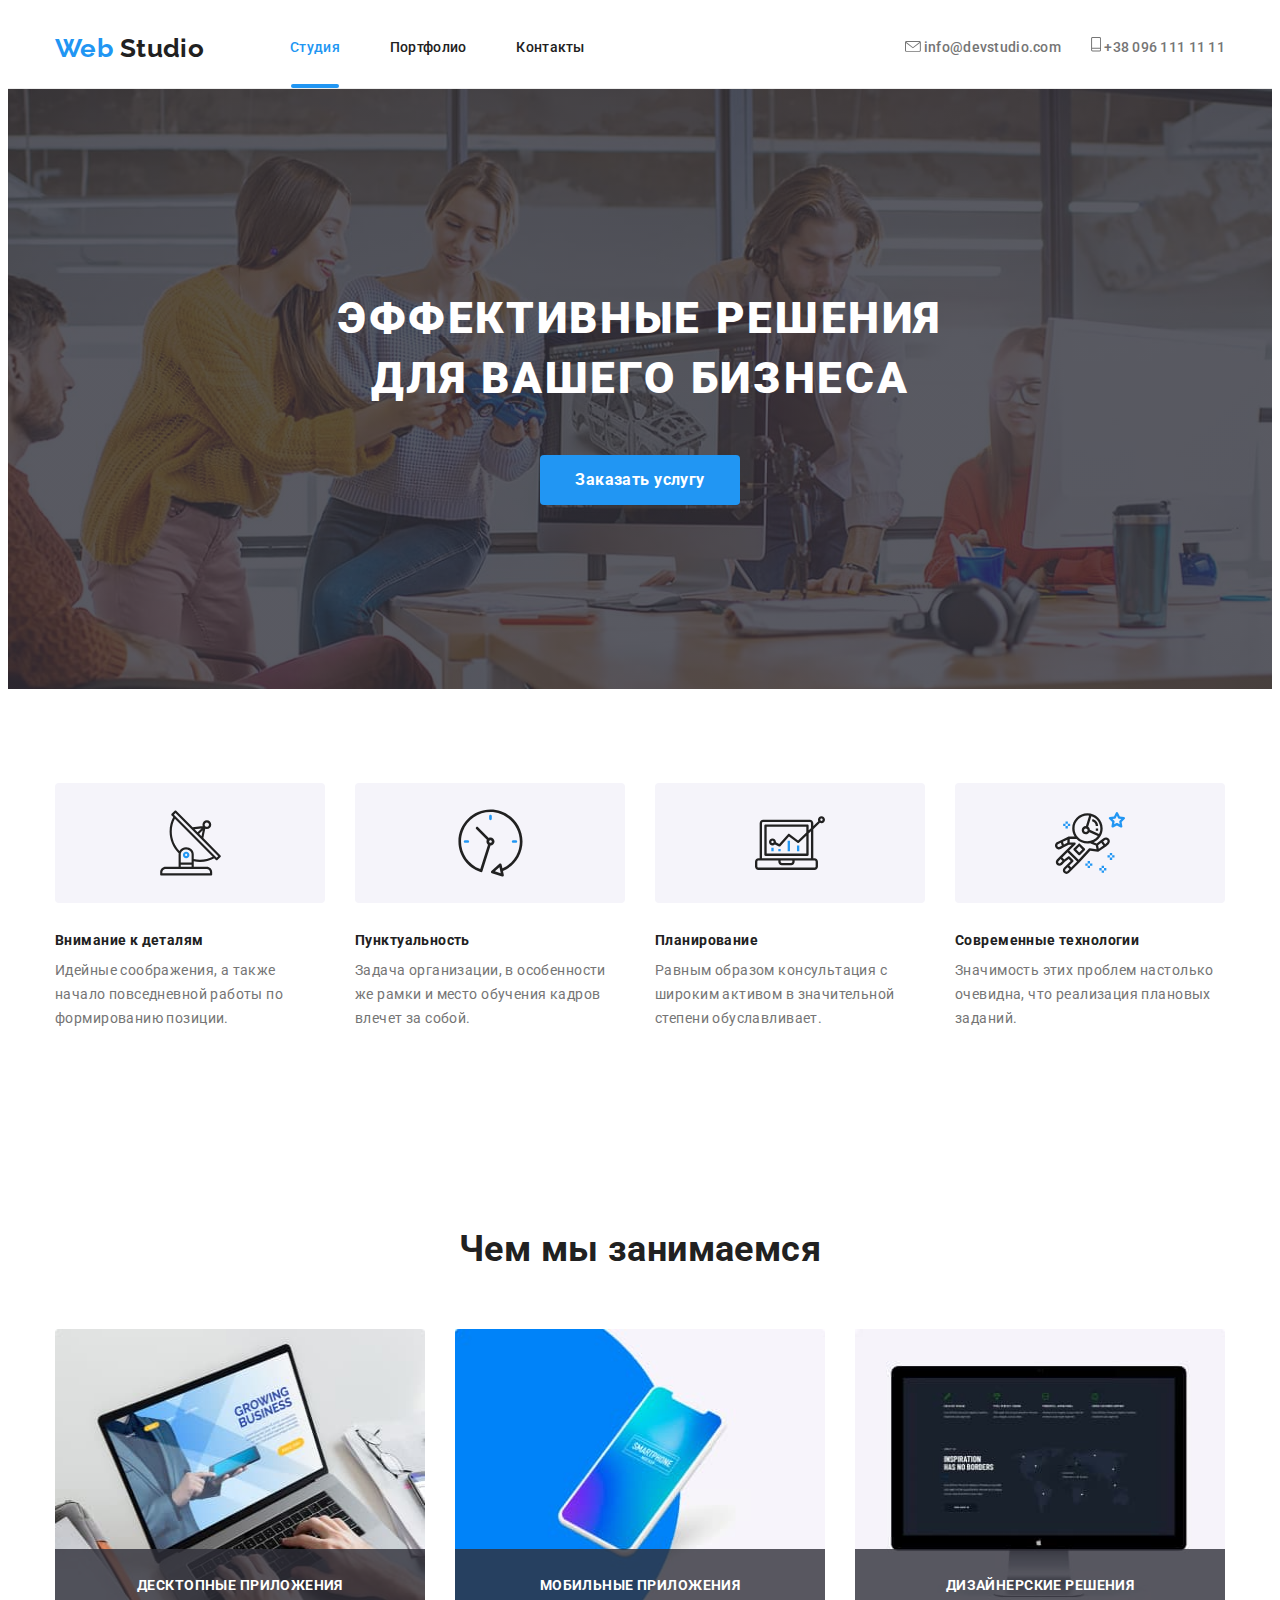
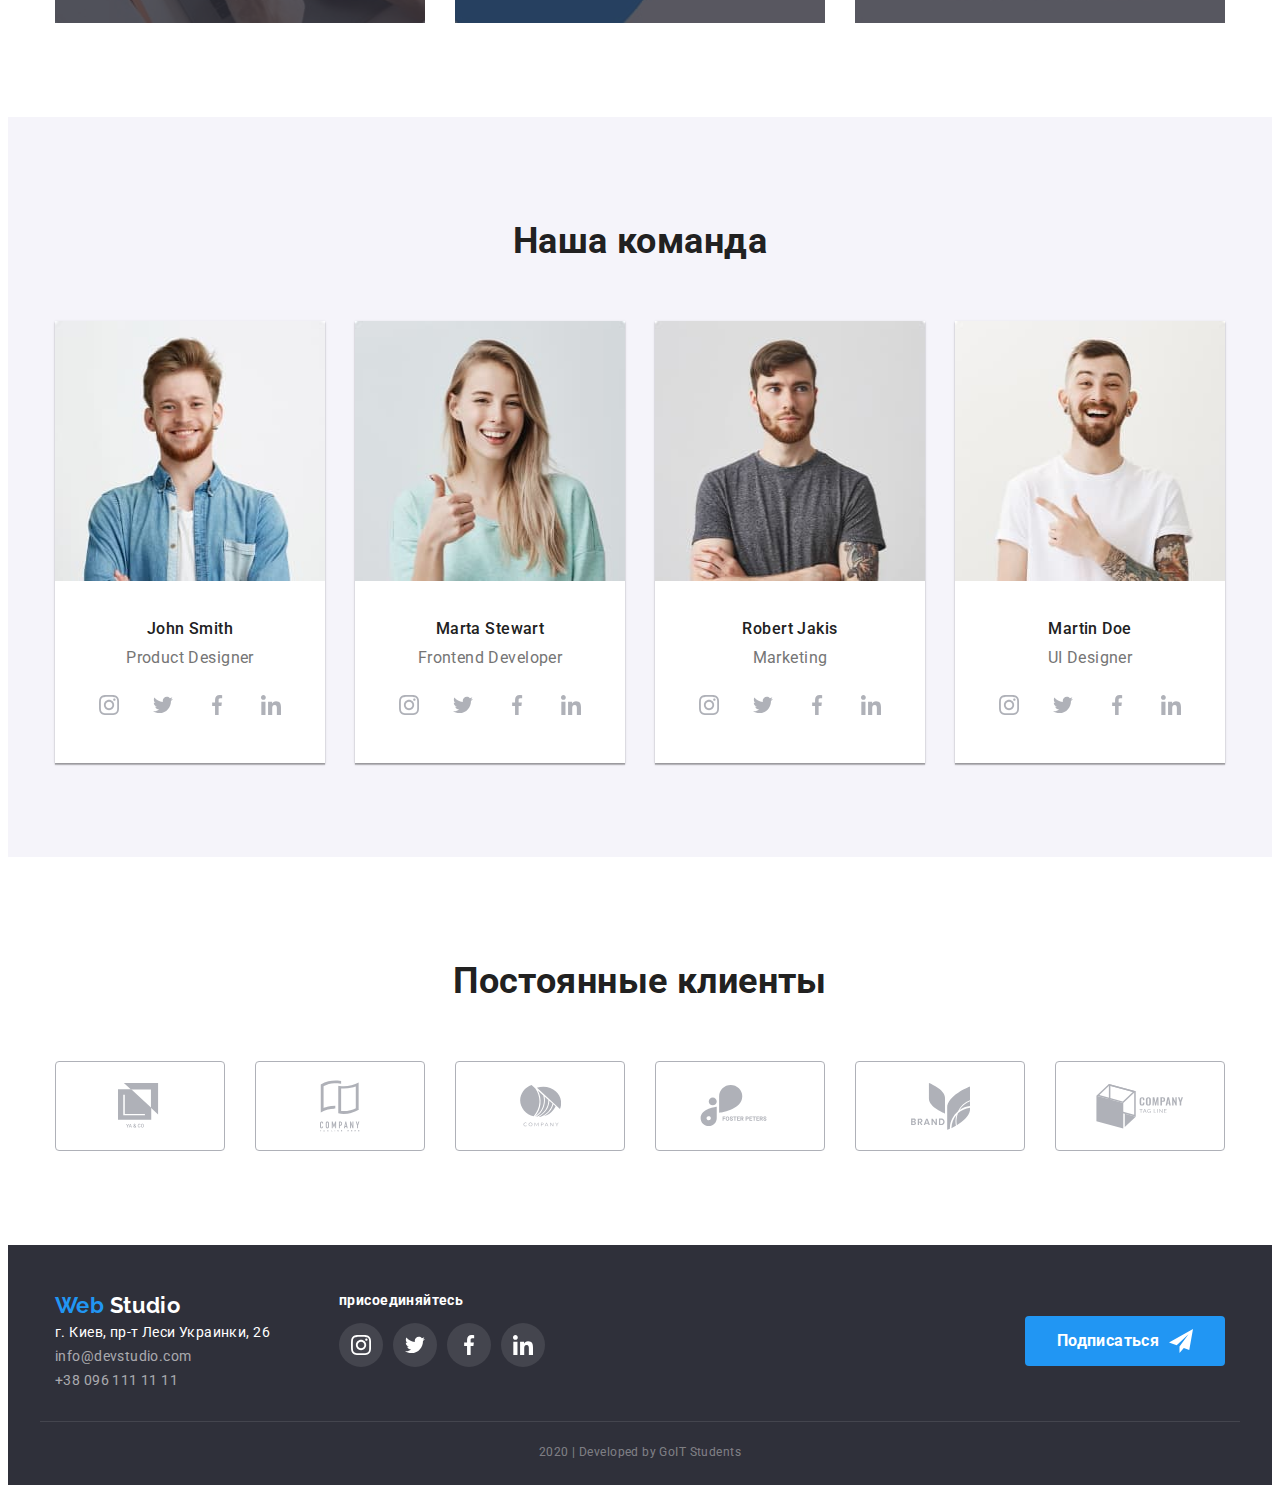
==== index.html @ edad12b6 "first commit" ====
<!DOCTYPE html>
<html lang="ru">
<head>
    <meta charset="UTF-8">
    <meta name="viewport" content="width=device-width, initial-scale=1.0">
    <title>Document</title>
    <link href="https://fonts.googleapis.com/css2?family=Raleway:wght@700&family=Roboto:wght@400;500;700;900&display=swap" rel="stylesheet">
    <link rel="stylesheet" href="./css/styles.css">
</head>
<body>
    <!-- Header -->
<header class="page header">
    <div class="container">
        <div class="navigation-row">
            <nav class="navigation">
                <a href="" class="logo"> <span>Web</span> Studio </a>
            
                <ul class="site-nav list">
                    <li class="item"> <a href="" class="link current">Студия</a></li>
                    <li class="item"> <a href="./portfolio.html" class="link">Портфолио</a></li>
                    <li class="item"> <a href="" class="link">Контакты</a></li>
                </ul>
            </nav>
                <ul class="contacts-nav list">
                    <li class="item"> 
                        <a href="mailto:info@devstudio.com" class="link">
                            <svg class="contacts-icon" width="16" height="11">
                                <use href="./img/svg/sprite.svg#icon-envelope-hover"></use>
                            </svg>  info@devstudio.com
                        </a> 
                    </li>
                    <li class="item"> 
                        <a href="tel:380961111111" class="link"> 
                            <svg class="contacts-icon" width="10" height="15">
                                <use href="./img/svg/sprite.svg#icon-Vector"></use>
                            </svg> +38 096 111 11 11
                        </a> 
                    </li>
                </ul>
        </div>
    </div>
</header>

<main>
    <!-- Hero -->
    <section class="hero">
        <h1 class="hero-title">ЭФФЕКТИВНЫЕ РЕШЕНИЯ <br> ДЛЯ ВАШЕГО БИЗНЕСА</h1>
        <a href="" class="hero-button">Заказать услугу</a>
    </section>
<!-- Advantages -->
    <section class="advantages">
        <div class="container pad border">
            <h2 class="advantages-title">Преимущества работы с нами</h2>
            <ul class="advantages-list list">
                <li class="item"> 
                    <div class="advantages-link">
                        <svg class="advantages-icon" width="65" height="70">
                            <use href="./img/svg/sprite.svg#icon-antenna-1"></use>
                        </svg>
                    </div>
                    <h3 class="advantages-subtitle">Внимание к деталям</h3>
                    <p class="advantages-text">Идейные соображения, а также начало повседневной работы по формированию позиции.</p> 
                </li>
                <li class="item">
                    <div class="advantages-link">
                        <svg class="advantages-icon" width="67" height="70">
                            <use href="./img/svg/sprite.svg#icon-clock1"></use>
                        </svg>
                    </div>
                    <h3 class="advantages-subtitle">Пунктуальность</h3>
                    <p class="advantages-text">Задача организации, в особенности же рамки и место обучения кадров влечет за собой.</p>
                </li>
                <li class="item">
                    <div class="advantages-link">
                        <svg class="advantages-icon" width="70" height="70">
                            <use href="./img/svg/sprite.svg#icon-diagram1"></use>
                        </svg>
                    </div>
                    <h3 class="advantages-subtitle">Планирование</h3>
                    <p class="advantages-text">Равным образом консультация с широким активом в значительной степени обуславливает.</p>
                </li>
                <li class="item">
                    <div class="advantages-link">
                        <svg class="advantages-icon" width="70" height="70">
                            <use href="./img/svg/sprite.svg#icon-astronaut1"></use>
                        </svg>
                    </div>
                    <h3 class="advantages-subtitle">Современные технологии</h3>
                    <p class="advantages-text">Значимость этих проблем настолько очевидна, что реализация плановых заданий.</p>
                </li>
            </ul>
        </div>
    </section>
<!-- Service -->
    <section class="service">
        <div class="container pad">
            <h2 class="service-title">Чем мы занимаемся</h2>
            <ul class="service-list list">
                <li class="item"> 
                    <h3 class="service-subtitle">Десктопные приложения</h3> 
                    <img src="./img/jpg/desktop-app.jpg" width="370" height="294" alt="изображение лептопа"> 
                </li>
                <li class="item"> 
                    <h3 class="service-subtitle">Мобильные приложения</h3> 
                    <img src="./img/jpg/mobile-app.jpg" width="370" height="294" alt="изображение мобильного телефона"> 
                </li>
                <li class="item"> 
                    <h3 class="service-subtitle">Дизайнерские решения</h3> 
                    <img src="./img/jpg/designer-decision.jpg" width="370" height="294" alt="изображение оформления стиля"> 
                </li>
            </ul>
        </div>
    </section>
<!-- Team -->
    <section class="team">
        <div class="container pad">
            <h2 class="team-title">Наша команда</h2>
            <ul class="team-list list">
                <li class="item"> 
                     <img class="team-img" src="./img/jpg/john-smith.jpg" width="270" height="260" alt="фото Джона Смита"> 
                     <h3 class="team-name">John Smith</h3> 
                     <p class="team-position">Product Designer</p> 
                        <ul class="team-social list">
                            <li> 
                                <a href="" class="team-link"> 
                                    <svg class="team-icon" width="20" height="20">
                                        <use href="./img/svg/sprite.svg#icon-instagram3"></use>
                                    </svg>
                                </a> 
                            </li>
                            <li> 
                                <a href="" class="team-link"> 
                                    <svg class="team-icon" width="20" height="20">
                                        <use href="./img/svg/sprite.svg#icon-twitter-2"></use>
                                    </svg>
                                </a>
                            </li>
                            <li> 
                                <a href="" class="team-link"> 
                                    <svg class="team-icon" width="20" height="20">
                                        <use href="./img/svg/sprite.svg#icon-facebook2"></use>
                                    </svg>
                                </a>
                            </li>
                            <li> 
                                <a href="" class="team-link"> 
                                    <svg class="team-icon" width="20" height="20">
                                        <use href="./img/svg/sprite.svg#icon-linkedin2"></use>
                                    </svg>
                                </a>
                            </li>
                        </ul>
                </li>
                <li class="item"> 
                    <img class="team-img" src="./img/jpg/marta-strewart.jpg" width="270" height="260" alt="фото Марты Стюарт">
                    <h3 class="team-name">Marta Stewart</h3> 
                    <p class="team-position">Frontend Developer</p> 
                    <ul class="team-social list">
                        <li> 
                            <a href="" class="team-link"> 
                                <svg class="team-icon" width="20" height="20">
                                    <use href="./img/svg/sprite.svg#icon-instagram3"></use>
                                </svg>
                            </a> 
                        </li>
                        <li> 
                            <a href="" class="team-link"> 
                                <svg class="team-icon" width="20" height="20">
                                    <use href="./img/svg/sprite.svg#icon-twitter-2"></use>
                                </svg>
                            </a>
                        </li>
                        <li> 
                            <a href="" class="team-link"> 
                                <svg class="team-icon" width="20" height="20">
                                    <use href="./img/svg/sprite.svg#icon-facebook2"></use>
                                </svg>
                            </a>
                        </li>
                        <li> 
                            <a href="" class="team-link"> 
                                <svg class="team-icon" width="20" height="20">
                                    <use href="./img/svg/sprite.svg#icon-linkedin2"></use>
                                </svg>
                            </a>
                        </li>
                    </ul>
                </li>
                <li class="item"> 
                    <img class="team-img" src="./img/jpg/Robert-Jakis.jpg" width="270" height="260" alt="фото Роберта Джекиса"> 
                    <h3 class="team-name">Robert Jakis</h3> 
                    <p class="team-position">Marketing</p> 
                    <ul class="team-social list">
                        <li> 
                            <a href="" class="team-link"> 
                                <svg class="team-icon" width="20" height="20">
                                    <use href="./img/svg/sprite.svg#icon-instagram3"></use>
                                </svg>
                            </a> 
                        </li>
                        <li> 
                            <a href="" class="team-link"> 
                                <svg class="team-icon" width="20" height="20">
                                    <use href="./img/svg/sprite.svg#icon-twitter-2"></use>
                                </svg>
                            </a>
                        </li>
                        <li> 
                            <a href="" class="team-link"> 
                                <svg class="team-icon" width="20" height="20">
                                    <use href="./img/svg/sprite.svg#icon-facebook2"></use>
                                </svg>
                            </a>
                        </li>
                        <li> 
                            <a href="" class="team-link"> 
                                <svg class="team-icon" width="20" height="20">
                                    <use href="./img/svg/sprite.svg#icon-linkedin2"></use>
                                </svg>
                            </a>
                        </li>
                    </ul>
                </li>
                <li class="item"> 
                    <img class="team-img" src="./img/jpg/martin-doe.jpg" width="270" height="260" alt="фото Мартина До"> 
                    <h3 class="team-name">Martin Doe</h3> 
                    <p class="team-position">UI Designer</p> 
                    <ul class="team-social list">
                        <li> 
                            <a href="" class="team-link"> 
                                <svg class="team-icon" width="20" height="20">
                                    <use href="./img/svg/sprite.svg#icon-instagram3"></use>
                                </svg>
                            </a> 
                        </li>
                        <li> 
                            <a href="" class="team-link"> 
                                <svg class="team-icon" width="20" height="20">
                                    <use href="./img/svg/sprite.svg#icon-twitter-2"></use>
                                </svg>
                            </a>
                        </li>
                        <li> 
                            <a href="" class="team-link"> 
                                <svg class="team-icon" width="20" height="20">
                                    <use href="./img/svg/sprite.svg#icon-facebook2"></use>
                                </svg>
                            </a>
                        </li>
                        <li> 
                            <a href="" class="team-link"> 
                                <svg class="team-icon" width="20" height="20">
                                    <use href="./img/svg/sprite.svg#icon-linkedin2"></use>
                                </svg>
                            </a>
                        </li>
                    </ul>
                </li>
            </ul>
        </div>
    </section>
<!-- Regular costumers -->
    <section class="costumers">
        <div class="container pad">
            <h2 class="costumers-title">Постоянные клиенты</h2>
            <ul class="costumers-list list">
                <li class="item"> 
                    <a href="" class="costumers-link"> 
                        <svg class="costumers-icon" width="44" height="49">
                            <use href="./img/svg/sprite.svg#icon-ya--co"></use>
                        </svg> 
                    </a> 
                </li>
                <li class="item"> 
                    <a href="" class="costumers-link"> 
                        <svg class="costumers-icon" width="40" height="52">
                            <use href="./img/svg/sprite.svg#icon-tagline-here-company"></use>
                        </svg> 
                    </a>
                </li>
                <li class="item"> 
                    <a href="" class="costumers-link"> 
                        <svg class="costumers-icon" width="41" height="42">
                            <use href="./img/svg/sprite.svg#icon-company"></use>
                        </svg> 
                    </a>
                </li>
                <li class="item"> 
                    <a href="" class="costumers-link"> 
                        <svg class="costumers-icon" width="80" height="42">
                            <use href="./img/svg/sprite.svg#icon-foster-peters"></use>
                        </svg> 
                    </a>
                </li>
                <li class="item"> 
                    <a href="" class="costumers-link"> 
                        <svg class="costumers-icon" width="59" height="47">
                            <use href="./img/svg/sprite.svg#icon-brand"></use>
                        </svg> 
                    </a>
                </li>
                <li class="item"> 
                    <a href="" class="costumers-link"> 
                        <svg class="costumers-icon" width="88" height="45">
                            <use href="./img/svg/sprite.svg#icon-tag-line-company"></use>
                        </svg> 
                    </a>
                </li>
            </ul>
        </div>
    </section>
</main>
<!-- Footer -->
    <footer class="footer">
        <div class="container box">
                <div class="footer-headline">
                    <a href="" class="footer-logo"> <span>Web</span> Studio </a>
                
                    <address class="footer-address">
                        <ul class="footer-list list">
                            <li class="actual-address">г. Киев, пр-т Леси Украинки, 26</li>
                            <li> 
                                <a href="mailto:info@devstudio.com" class="footer-link">info@devstudio.com</a>
                            </li>
                            <li> 
                                <a href="tel:380961111111" class="footer-link">+38 096 111 11 11</a> 
                            </li>
                        </ul>
                    </address>
                </div>

            <div class="footer-subject">
                <p class="footer-subtitle">присоединяйтесь</p>
                    <ul class="footer-socials list">
                        <li class="item"> 
                            <a href="" class="footer-icon"> 
                                <svg width="20" height="20">
                                    <use href="./img/svg/sprite.svg#icon-instagram3"></use>
                                </svg>
                            </a> 
                        </li>
                        <li class="item"> 
                            <a href="" class="footer-icon"> 
                                <svg width="20" height="20">
                                    <use href="./img/svg/sprite.svg#icon-twitter-2"></use>
                                </svg>
                            </a>
                        </li>
                        <li class="item"> 
                            <a href="" class="footer-icon"> 
                                <svg width="20" height="20">
                                    <use href="./img/svg/sprite.svg#icon-facebook2"></use>
                                </svg>
                            </a>
                        </li>
                        <li class="item"> 
                            <a href="" class="footer-icon"> 
                                <svg width="20" height="20">
                                    <use href="./img/svg/sprite.svg#icon-linkedin2"></use>
                                </svg>
                            </a>
                        </li>
                    </ul>
            </div>

                <a href="" class="subscribe">
                    Подписаться
                </a> 

        </div>
        <p class="footer-sign">2020 | Developed by GoIT Students </p>
    </footer>
</body>
</html>
---- css/styles.css ----
/*цвет текстового массива #757575 */
/*цвет заголовков #212121 */
/*цвет акцента #2196F3 */
/*белый цвет #FFFFFF */
/*цвет фона футера #2F303A */
/*цвет адреса в футере rgba(255, 255, 255, 0.6); */
/*цвет нижней строки футера rgba(255, 255, 255, 0.4); */
/*цвет фона кнопки #F5F4FA */
/* цвет бордера  #AFB1B8 */
/* цвет фона иконок rgba(255, 255, 255, 0.1) */
/* цвет бордера шапки #ECECEC */

:root {
    --primary-text-color: #757575;
    --title-text-color: #212121;
    --accent-color: #2196F3;
    --white-color: #FFFFFF;
    --secondary-background-color: rgba(47, 48, 58, 0.8);
    --footer-bcground-color: #2F303A;
    --footer-text-color: rgba(255, 255, 255, 0.6);
    --footer-sign-color: rgba(255, 255, 255, 0.4);
    --button-bg-color: #F5F4FA;
    --primary-border-color:  #AFB1B8;
    --background-social-color: rgba(255, 255, 255, 0.1);
    --header-border-color: #ECECEC;
    --button-bgc: #F5F4FA;

}

html {
    box-sizing: border-box;
}

*,
*::before,
*::after {
    box-sizing: inherit;
}

body {
    background-color: var(--white-color);
    color: var(--primary-text-color);

    font-family: Roboto, sans-serif;
    letter-spacing: 0.03em;
    font-size: 14px;
    line-height: 1.71;
}

h1, h2, h2, h4, h5, h6 {
    margin-bottom: 0px;
    margin-top: 0px;
}

a {
    text-decoration: none;
}

.list {
    list-style: none;
    padding: 0px;
    margin: 0px;
}

.button {
    padding: 6px 22px;

    color: var(--title-text-color);
    background-color: var(--button-bg-color);

    font-family: Roboto;
    font-style: normal;
    font-weight: 500;
    font-size: 16px;
    line-height: 1.62;
    text-align: center;
    letter-spacing: 0.03em;
    border-radius: 4px;
    text-align: center;
    border: transparent;
    transition: background-color 250ms cubic-bezier(0.4, 0, 0.2, 1), color 250ms cubic-bezier(0.4, 0, 0.2, 1);
}

.button:hover,
.button:focus {
    color: var(--white-color);
    background-color: var(--accent-color);
}

.text {
    display: none;
}

.pad {
    padding-top: 94px;
    padding-bottom: 94px;
}

.container {
    width: 1200px;
    padding-left: 15px;
    padding-right: 15px;
    margin-left: auto;
    margin-right: auto;
    /* outline: 1px solid teal; */
}

/* Header */

.header {
    border-bottom: 1px solid var(--header-border-color);
}

/* Logo */

.logo {
    margin-right: 86px;

    color: var(--title-text-color);

    font-family: Raleway, sans-serif;
    font-weight: 700;
    font-size: 26px;
    line-height: 1.19;
}

.logo  span {
    color: var(--accent-color);
}
/* Site navigation */

.navigation {
    display: flex;
    align-items: center;
}

.navigation-row {
    display: flex;
    align-items: center;
}

.site-nav {
    display: flex;
}

.current {
    position: relative;
}

.current::after {
    content: '';
    display: block;
    position: absolute;
    bottom: 0;
    left: 1px;
    width: calc(100% - 2px);
    height: 4px;
    background-color: var(--accent-color);
    border-radius: 2px;
}

.site-nav .item:not(:last-child) {
    margin-right: 50px;
}

.site-nav .link {
    display: block;
    padding-top: 32px;
    padding-bottom: 32px;

    color: var(--title-text-color);  

    font-weight: 500;
    font-size: 14px;
    line-height: 1.14;
    letter-spacing: 0.02em;
    transition: color 250ms cubic-bezier(0.4, 0, 0.2, 1);
}

.site-nav .link:hover,
.site-nav .link:focus {
    color: var(--accent-color);
}

.site-nav .link.current {
    color: var(--accent-color);
}

.contacts-nav .link {
    color: var(--primary-text-color);
    fill: #757575;

    font-weight: 500;
    font-size: 14px;
    line-height: 1.14;
    letter-spacing: 0.02em;
    transition: color 250ms cubic-bezier(0.4, 0, 0.2, 1);
}

.contacts-nav .link:hover,
.contacts-nav .link:focus {
    color: var(--accent-color);
    fill: #2196F3;
}

.contacts-nav {
    display: flex;
    margin-left: auto;
}

.contacts-nav .item:not(:last-child) {
    margin-right: 30px;
}
/* Hero */

.hero {
    max-width: 1600px;
    max-height: 600px;
    text-align: center;
    padding-top: 200px;
    padding-bottom: 200px;
    background-image: linear-gradient( 
        to right,
        rgba(47, 48, 58, 0.8), 
        rgba(47, 48, 58, 0.8)
    ),
    url(../img/jpg/Header\ img.jpg);
    background-position: center;
    background-color: var(--primary-text-color);
}

.hero-title {
    margin-bottom: 46px;
    
    color: var(--white-color);

    font-weight: 900;
    font-size: 44px;
    line-height: 1.36;
    text-align: center;
    letter-spacing: 0.06em;
}

.hero-button {
    display: inline-block;
    padding: 10px 32px;
    border-radius: 4px;

    color: var(--white-color);
    background-color: var(--accent-color);

    font-weight: 700;
    font-size: 16px;
    line-height: 1.87;
    text-align: center;
    min-width: 200px;
}
/* Advantages */

.advantages-list {
    display: flex;
}

.advantages-list .item:not(:last-child) {
    margin-right: 30px;
}

.advantages-title {
    color: var(--title-text-color);

    font-weight: 700;
    font-size: 36px;
    line-height: 1.67;
    text-align: center;
    display: none;
}

.advantages-subtitle {
    margin-top: 0px;
    margin-bottom: 10px;
    color: var(--title-text-color);

    font-weight: 700;
    font-size: 14px;
    line-height: 1.14;   
}

.advantages-text {
    margin-top: 0px;
    margin-bottom: 0px;
}

.advantages-link {
    display: flex;
    align-items: center;
    justify-content: center;
    margin-bottom: 30px;
    width: 270px;
    height: 120px;
    border-radius: 4px;
    background-color: var(--button-bg-color);
}

.advantages-link img {
    margin: auto;
}

/* Service */

.service-list {
    display: flex;
}
.service-list img {
    display: block;
}

.service-list .item {
    position: relative;
}

.service-list .item:not(:last-child) {
    margin-right: 30px;
}

.service-title {
    margin-bottom: 50px;

    color: var(--title-text-color);

    font-weight: 700;
    font-size: 36px;
    line-height: 1.67;
    text-align: center;
}

.service-subtitle {
    position: absolute;
    width: 100%;
    bottom: 0;
    padding-top: 27px;
    padding-bottom: 27px;

    margin-top:  0px;
    margin-bottom: 0px;

    font-family: Roboto;
    font-style: normal;
    letter-spacing: 0.03em;
    text-transform: uppercase;

    color: var(--white-color);
    background-color: var(--secondary-background-color);

    font-weight: 700;
    font-size: 14px;
    line-height: 1.42;
    text-align: center;
}

/* Team */

.team {
    background-color: var(--button-bg-color);
}

.team-title {
    margin-bottom: 50px;
    color: var(--title-text-color);

    font-weight: 700;
    font-size: 36px;
    line-height: 1.67;
    text-align: center;
}

.team-list {
    display: flex;
    justify-content: center;
}

.team-list .item {
    background-color: var(--white-color);
    box-shadow: 0px 2px 1px rgba(0, 0, 0, 0.2), 0px 1px 1px rgba(0, 0, 0, 0.14), 0px 1px 3px rgba(0, 0, 0, 0.12);
}

.team-list .item:not(:last-child) {
    margin-right: 30px;
}

.team-img {
    margin-bottom: 30px;
}

.team-name {
    margin-top: 0px;
    margin-bottom: 10px;

    color: var(--title-text-color);

    font-weight: 500;
    font-size: 16px;
    line-height: 1.19;
    text-align: center;
}

.team-position {
    margin-top: 0px;
    margin-bottom: 16px;
    font-size: 16px;
    line-height: 1.19;
    text-align: center;
}

.team-social {
    display: flex;
    justify-content: center;
    margin-bottom: 36px;
}

.team-social li:not(:last-child) {
    margin-right: 10px;
}

.team-link {
    display: flex;
    align-items: center;
    justify-content: center;
    width: 44px;
    height: 44px;
    border-radius: 50%;
    fill: #AFB1B8;
    transition: background-color 250ms cubic-bezier(0.4, 0, 0.2, 1),  fill 250ms cubic-bezier(0.4, 0, 0.2, 1) ;
}

.team-link:hover,
.team-link:focus {
    background-color: #2196F3;
    fill: var(--white-color);
}

/* Costumers */

.costumers-title {
    margin-bottom: 50px;
    color: var(--title-text-color);

    font-weight: 700;
    font-size: 36px;
    line-height: 1.67;
    text-align: center;
}

.costumers-list {
    display: flex;
}

.costumers-link {
    display: flex;
    justify-content: center;
    align-items: center;
    border: 1px solid var(--primary-border-color);
    border-radius: 4px;
    fill: var(--primary-border-color);
    width: 170px;
    height: 90px;
    transition: border 250ms cubic-bezier(0.4, 0, 0.2, 1),  fill 250ms cubic-bezier(0.4, 0, 0.2, 1) ;
}

.costumers-link:hover,
.costumers-link:focus {
    fill: #2196F3;
    border: 1px solid var(--accent-color);
}

.costumers-list .item:not(:last-child) {
    margin-right: 30px;
}
/* Footer */

.footer {
    background-color: var(--footer-bcground-color);
}

.footer-headline {
    display: flex;
    display: block;
    margin-right: 69px;
}

.footer-logo {
    color: var(--white-color);

    font-family: Raleway, sans-serif;
    font-weight: 700;
    font-size: 22px;
    line-height: 1.18;
}

.footer-logo p {
    margin: 0px;
}

.footer-logo span {
    color: var(--accent-color);
}

.actual-address {
    color: var(--white-color);
}

.footer-address {
    font-family: Roboto;
    font-style: normal;
    font-weight: 400;
    font-size: 14px;
    line-height: 1.71;
}

.footer-socials {
    display: flex;
}

.footer-icon {
    display: flex;
    justify-content: center;
    align-items: center;
    width: 44px;
    height: 44px;
    background-color: var(--background-social-color);
    fill: #FFFFFF;
    border-radius: 50%;
    transition: background-color 250ms cubic-bezier(0.4, 0, 0.2, 1);
}

.footer-icon:hover,
.footer-icon:focus {
    background-color: var(--accent-color);
}

.footer-socials .item:not(:last-child) {
    margin-right: 10px;

}

.box {
    display: flex;
    padding-top: 48px;
    padding-bottom: 28px;
    border-bottom: 1px solid var(--background-social-color);
}

.footer-link {
    color: var(--footer-text-color);
}

.footer-link:hover,
.footer-link:focus {
    color: var(--accent-color);
}

.footer-subtitle {
    margin-top: 0px;

    color: var(--white-color);

    font-weight: bold;
    font-size: 14px;
    line-height: 1.14;
}

.footer-sign {
    text-align: center;
    padding-top: 18px;
    padding-bottom: 21px;
    margin-top: 0px;
    margin-bottom: 0px;

    color: var(--footer-sign-color);

    font-size: 12px;
    line-height: 2.0;
}

.subscribe {
    display: flex;
    justify-content: center;
    align-items: center;
    margin-left: auto;
    margin-top: 23px;
    width: 200px;
    height: 50px;
    background-color: var(--accent-color);
    color: var(--white-color);
    font-family: Roboto;
    font-style: normal;
    font-weight: bold;
    font-size: 16px;
    line-height: 30px;
    border-radius: 4px;
}

.subscribe::after {
    content: "";
    width: 24px;
    height: 24px;
    margin-left: 10px;
    background-image: url("../img/svg/icon-send.svg");
}
/* Портфолио */

.portfolio-title {
    color: var(--title-text-color);

    font-weight: 700;
    font-size: 36px;
    line-height: 1.67;
    text-align: center;
    display: none;
}

.portfolio-subtitle {
    padding-bottom: 4px;

    color: var(--title-text-color);

    font-weight: 700;
    font-size: 18px;
    line-height: 2.0;
    letter-spacing: 0.06em;
}

.portfolio-text {
    margin-top: 0px;
    margin-bottom: 0px;
    padding-bottom: 20px;

    color: var(--primary-text-color);

    font-size: 16px;
    line-height: 1.88;
    letter-spacing: 0.03em;
}

.portfolio-box {
    padding-top: 20px;
    padding-left: 24px;
}

/* .portfolio-navlist .item {
    border-radius: 4px;
    background-color: var(--button-bg-color);
} */

.portfolio-navlist .item:hover,
.portfolio-navlist .item:focus {
    box-shadow: 0px 2px 2px rgba(0, 0, 0, 0.12), 
    0px 1px 2px rgba(0, 0, 0, 0.08),
    0px 3px 1px rgba(0, 0, 0, 0.1);
}

.portfolio-navlist {
    display: flex;
    justify-content: center;
    align-items: center;
    padding-top: 94px;
}

.portfolio-navlist .item:not(:last-child) {
    margin-right: 8px;
}

.portfolio-picslist {
    display: flex;
    flex-wrap: wrap;
    margin-top: 50px;
    padding-bottom: 94px;
}
.portfolio-link {
    position: relative;
    display: block;
    width: 370px;
    border: 1px solid #EEEEEE;
}

.portfolio-thumb {
    position: relative;
    overflow: hidden;
}

.portfolio-thumb img {
    display: block;
}

.portfolio-description {
    position: absolute;
    display: block;
    margin: 0;
    top: 0;
    left: 0;
    width: 100%;
    height: 100%;

    padding-top: 63px;
    padding-right: 24px;
    padding-bottom: 63px;
    padding-left: 24px;

    background-color: rgba(33, 150, 243, 0.9);
    color: var(--white-color);
    font-family: Roboto;
    font-style: normal;
    font-weight: normal;
    font-size: 18px;

    opacity: 0;
    
    transform: translateY(100%);
    transition: transform 250ms cubic-bezier(0.4, 0, 0.2, 1);
}

.portfolio-link:hover .portfolio-description {
    opacity: 1;
    transform: translateY(0%);
}

.portfolio-picslist .item {
    margin-right: 30px;
    margin-bottom: 30px;
}

.portfolio-picslist .item:hover,
.portfolio-picslist .item:focus {
    box-shadow: 1px 4px 6px rgba(0, 0, 0, 0.16), 0px 4px 4px rgba(0, 0, 0, 0.06), 0px 1px 1px rgba(0, 0, 0, 0.12);
}

.portfolio-picslist .item:nth-child(3n) {
    margin-right: 0px;
}

.portfolio-picslist .item:nth-last-child(-n +3) {
    margin-bottom: 0px;
}
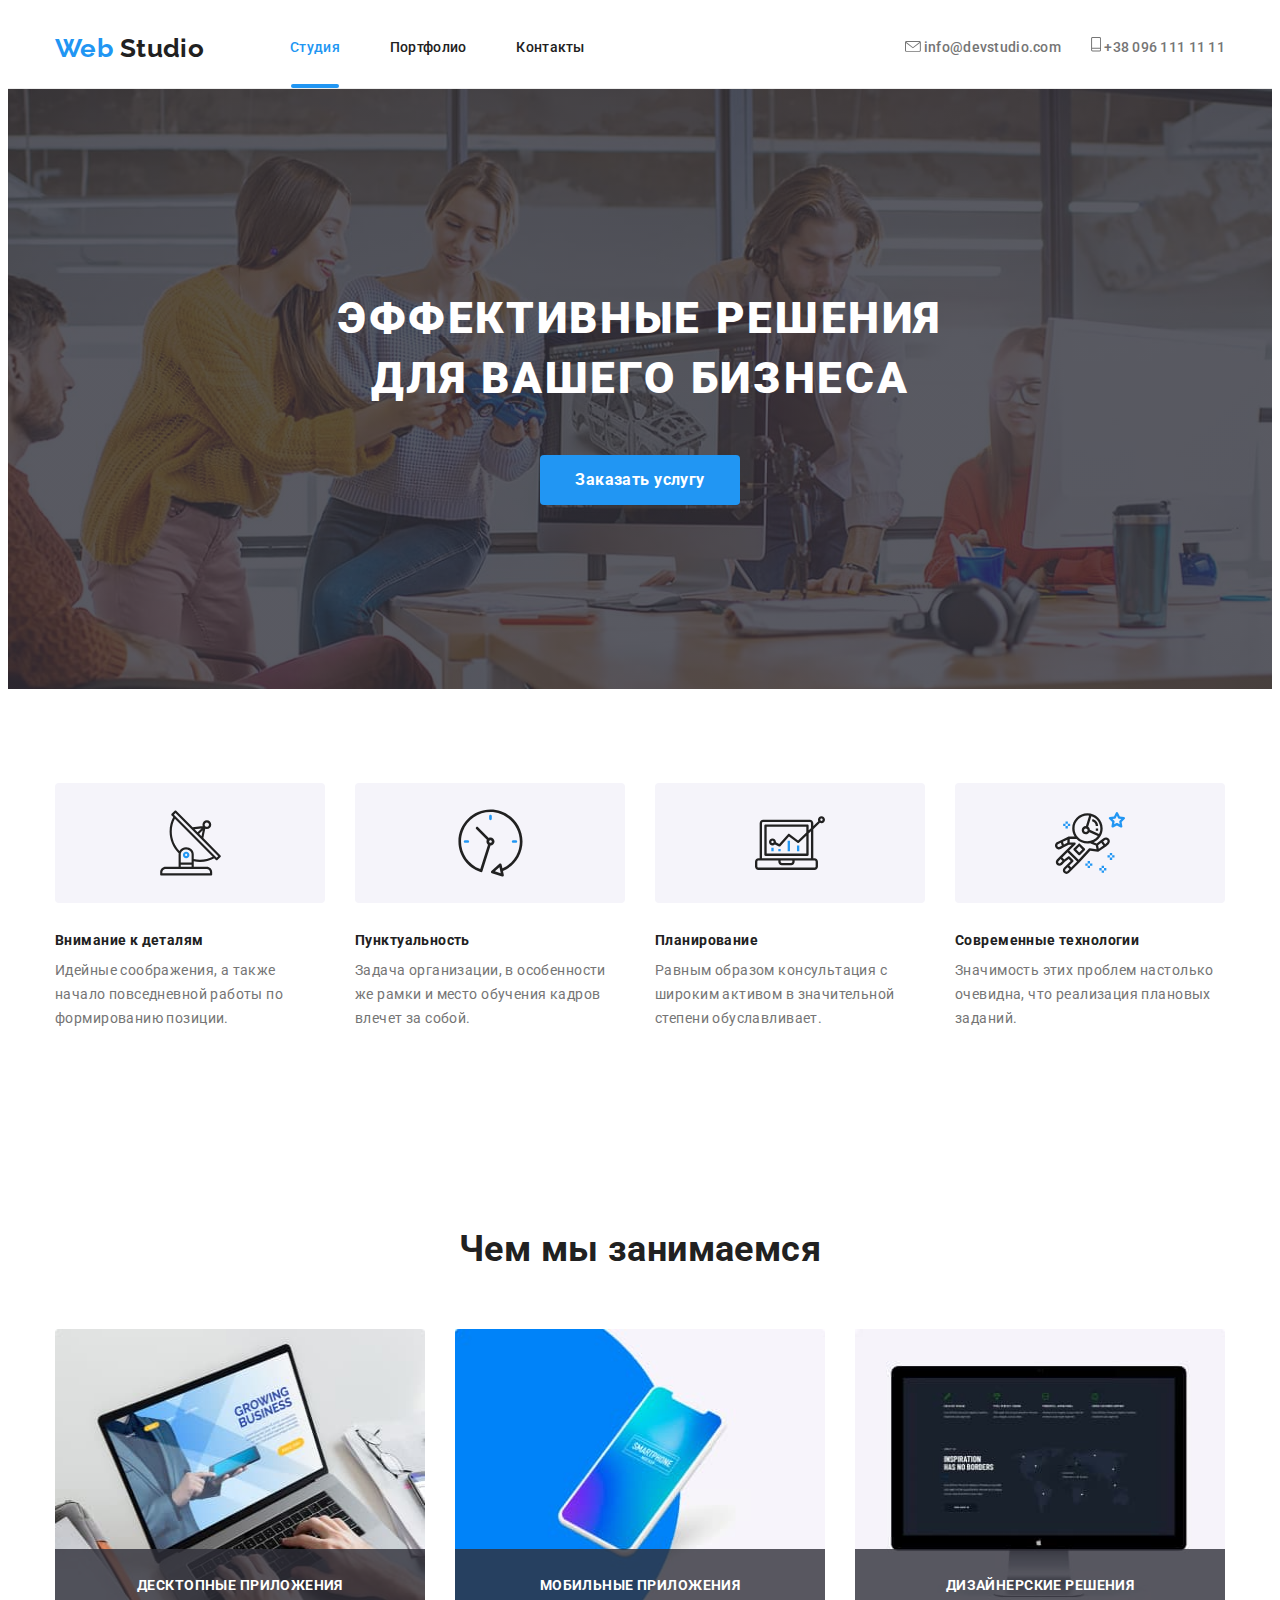
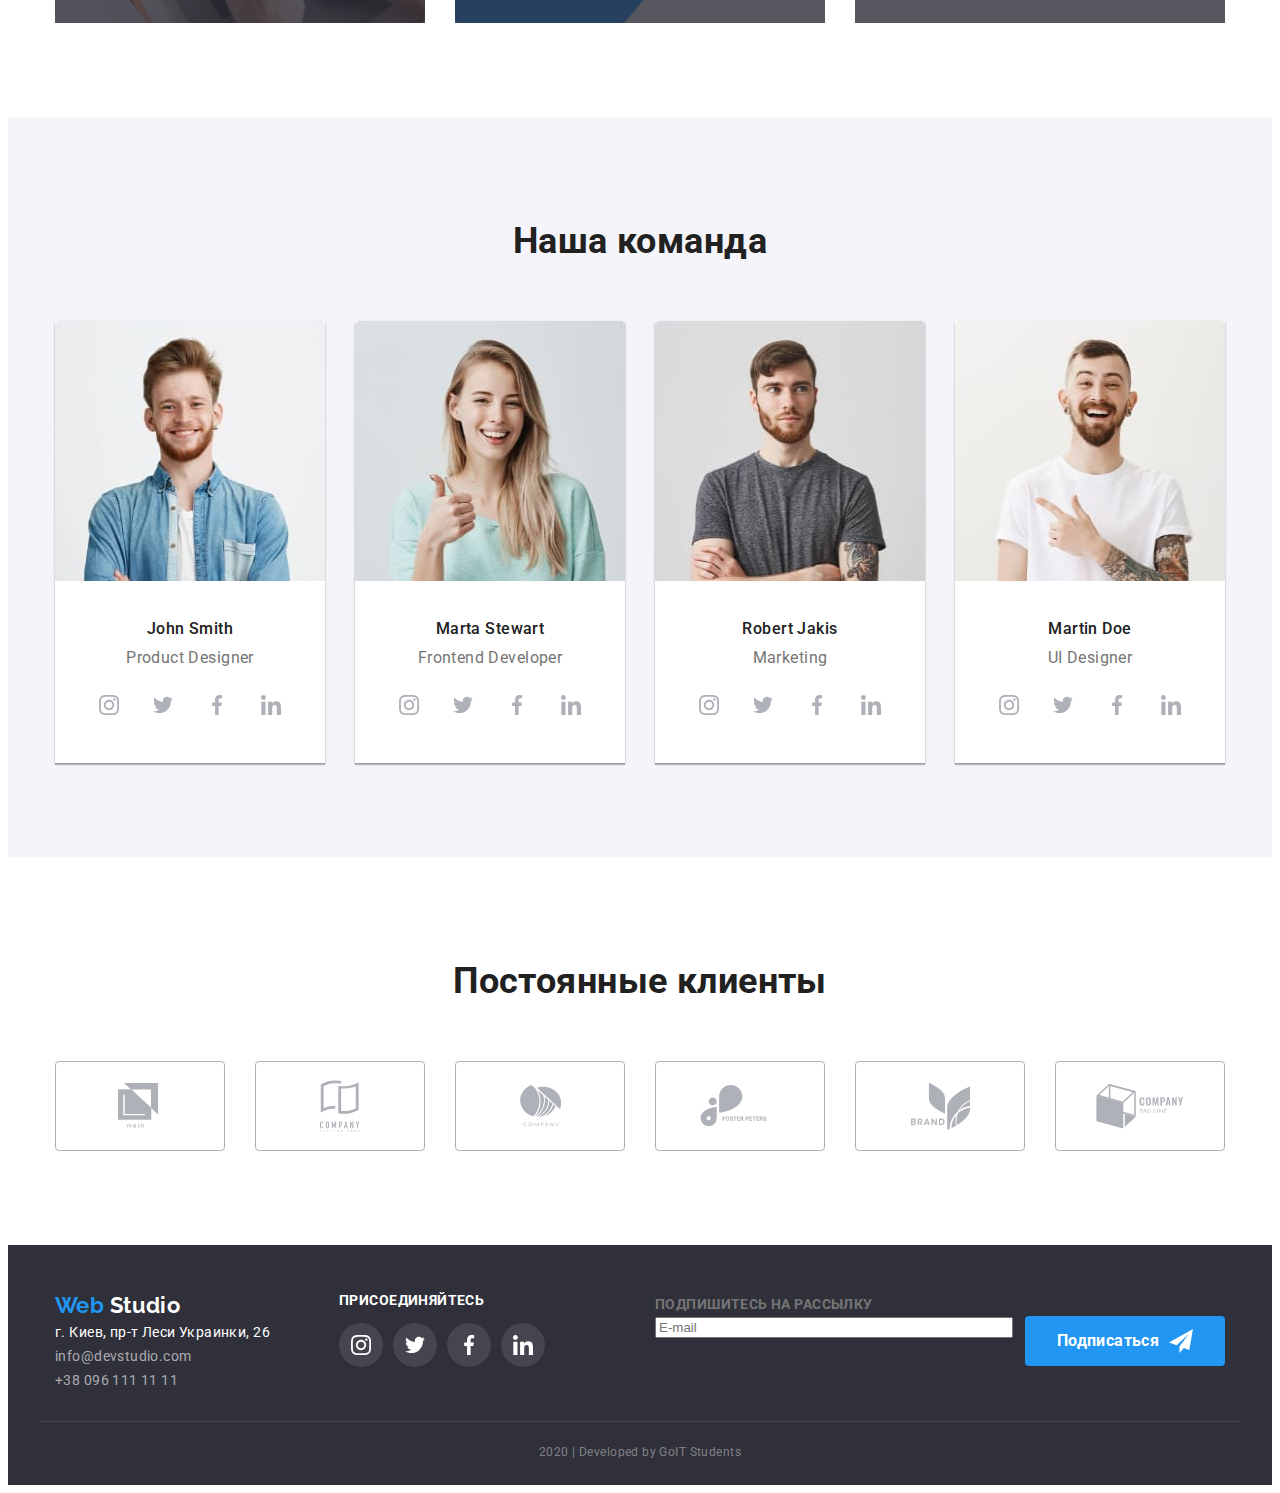
==== commit c9a267e6: "some progress" ====
--- a/index.html
+++ b/index.html
@@ -47,6 +47,20 @@
         <h1 class="hero-title">ЭФФЕКТИВНЫЕ РЕШЕНИЯ <br> ДЛЯ ВАШЕГО БИЗНЕСА</h1>
         <a href="" class="hero-button">Заказать услугу</a>
     </section>
+    <div class="backdrop is-hidden">
+        <div class="modal">
+
+            <form class="modal-form">
+                <p class="modal-title">Оставьте свои данные, мы вам перезвоним</p>
+
+                <label for="name"></label>
+                <input type="text" name="name" id="name">
+            </form>
+            <!-- <svg class="modal-exit">
+                <use href="./img/svg/Vector1.svg"></use>
+            </svg> -->
+        </div>
+    </div>
 <!-- Advantages -->
     <section class="advantages">
         <div class="container pad border">
@@ -330,7 +344,7 @@
                 </div>
 
             <div class="footer-subject">
-                <p class="footer-subtitle">присоединяйтесь</p>
+                <p class="footer-subtitle">ПРИСОЕДИНЯЙТЕСЬ</p>
                     <ul class="footer-socials list">
                         <li class="item"> 
                             <a href="" class="footer-icon"> 
@@ -363,6 +377,11 @@
                     </ul>
             </div>
 
+                <form class="footer-field">
+                    <label for="mail"><b>ПОДПИШИТЕСЬ НА РАССЫЛКУ</b></label>
+                    <input type="email" name="mail" id="mail" placeholder="E-mail">
+                </form>
+
                 <a href="" class="subscribe">
                     Подписаться
                 </a> 
--- a/css/styles.css
+++ b/css/styles.css
@@ -255,6 +255,60 @@
     text-align: center;
     min-width: 200px;
 }
+
+.backdrop.is-hidden {
+    opacity: 0;
+    pointer-events: none;
+}
+
+.backdrop {
+    position: fixed;
+    top: 0;
+    left: 0;
+    z-index: 1;
+    width: 100%;
+    height: 100%;
+    background-color: rgba(0, 0, 0, 0.2);
+}
+
+/* .modal-exit {
+    position: absolute;
+    top: 0;
+    right: 0;
+    width: 100px;
+    fill: black;
+    background-color: palevioletred;
+} */
+
+.modal {
+    position: absolute;
+    top: 50%;
+    left: 50%;
+    width: 528px;
+    height: 581px;
+    transform: translate(-50%, -50%);
+    background-color: var(--white-color);
+    box-shadow: 0px 2px 1px rgba(0, 0, 0, 0.2), 0px 1px 1px rgba(0, 0, 0, 0.14), 0px 1px 3px rgba(0, 0, 0, 0.12);
+}
+
+.modal-form {
+    display: flex;
+    flex-direction: column;
+    padding: 40px;
+}
+
+.modal-title {
+    text-align: center;
+    margin-bottom: 30px;
+    font-family: Roboto;
+    font-style: normal;
+    font-weight: bold;
+    font-size: 20px;
+    line-height: 23px;
+    letter-spacing: 0.03em;
+
+    color: #212121;
+}
 /* Advantages */
 
 .advantages-list {
@@ -585,7 +639,7 @@
     display: flex;
     justify-content: center;
     align-items: center;
-    margin-left: auto;
+    margin-left: 12px;
     margin-top: 23px;
     width: 200px;
     height: 50px;
@@ -606,6 +660,17 @@
     margin-left: 10px;
     background-image: url("../img/svg/icon-send.svg");
 }
+
+.footer-field {
+    display: flex;
+    flex-direction: column;
+    margin-left: auto;
+
+    width: 358px;
+    height: 50px;
+
+    background-color: var(--footer-bcground-color);
+}
 /* Портфолио */
 
 .portfolio-title {
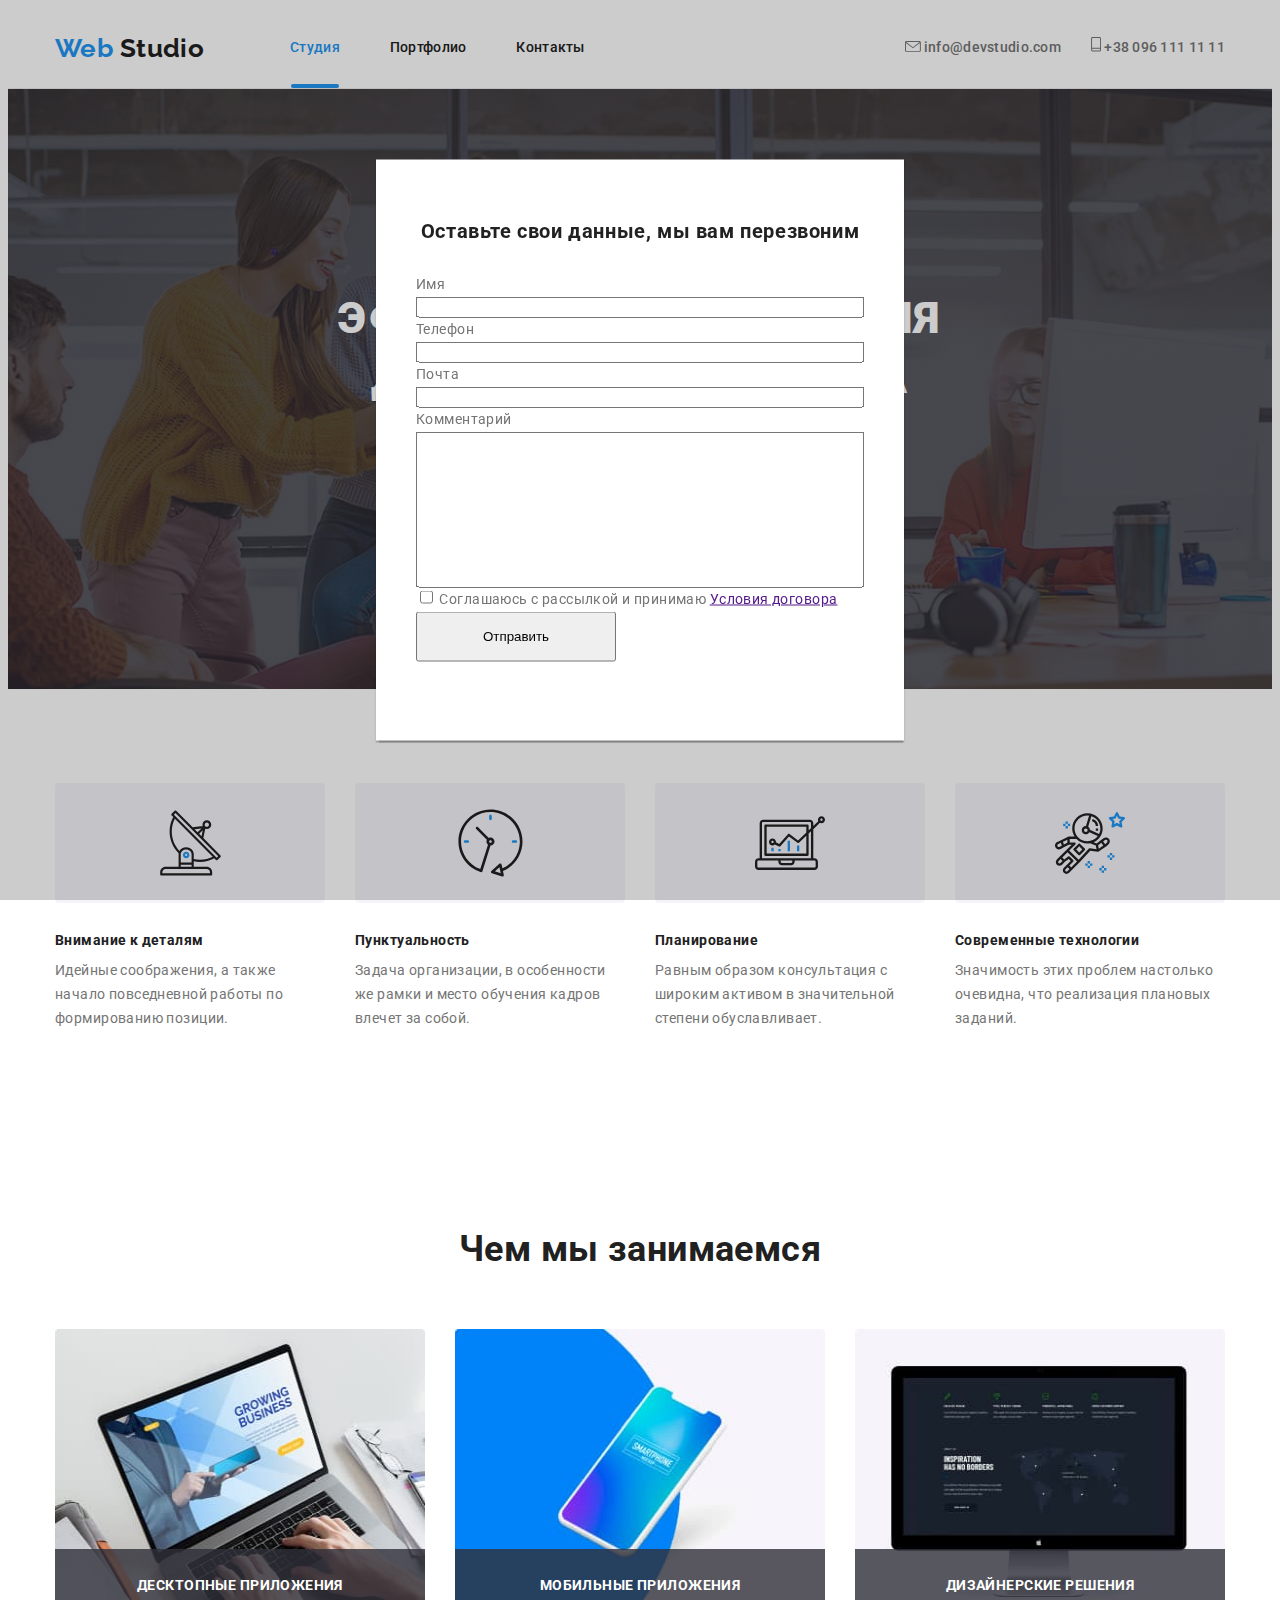
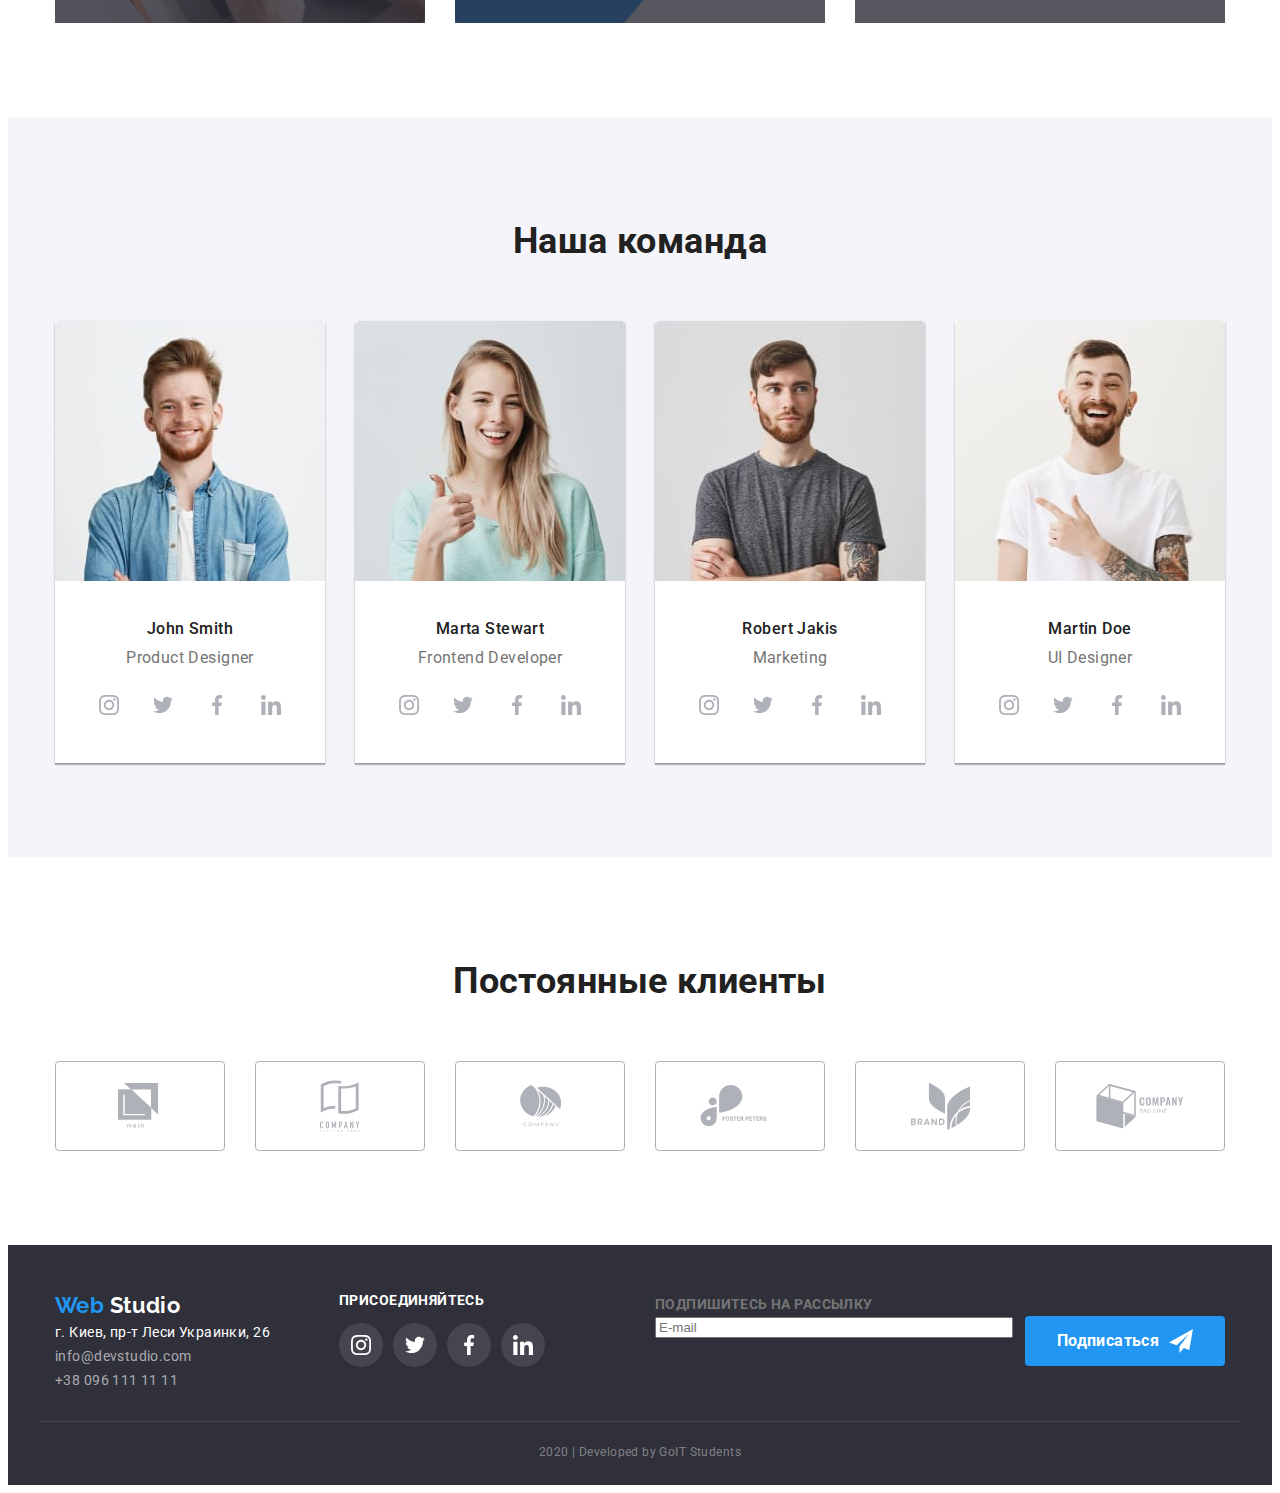
==== commit 93ee28c7: "modal window add" ====
--- a/index.html
+++ b/index.html
@@ -47,14 +47,40 @@
         <h1 class="hero-title">ЭФФЕКТИВНЫЕ РЕШЕНИЯ <br> ДЛЯ ВАШЕГО БИЗНЕСА</h1>
         <a href="" class="hero-button">Заказать услугу</a>
     </section>
-    <div class="backdrop is-hidden">
+    <div class="backdrop">
         <div class="modal">
 
             <form class="modal-form">
                 <p class="modal-title">Оставьте свои данные, мы вам перезвоним</p>
 
-                <label for="name"></label>
-                <input type="text" name="name" id="name">
+                <div class="form-field">
+                    <label for="name">Имя</label>
+                    <input type="text" name="name" id="name">
+                </div>
+                
+                <div class="form-field">
+                    <label for="tel">Телефон</label>
+                    <input type="tel" name="tel" id="tel">
+                </div>
+                
+                <div class="form-field">
+                    <label for="email">Почта</label>
+                    <input type="email" name="email" id="email">
+                </div>
+
+                <div class="form-field">
+                    <label for="comment">Комментарий</label>
+                    <textarea name="comment" id="comment" cols="30" rows="10"></textarea>
+                </div>
+
+                <div class="form-options">
+                    <input type="checkbox" name="agreement" id="agreement">
+                    <label for="agreement">Соглашаюсь с рассылкой и принимаю <a href="">Условия договора</a></label>
+                </div>
+
+                <button type="submit">Отправить</button>
+
+                
             </form>
             <!-- <svg class="modal-exit">
                 <use href="./img/svg/Vector1.svg"></use>
--- a/css/styles.css
+++ b/css/styles.css
@@ -91,6 +91,10 @@
     display: none;
 }
 
+textarea {
+    resize: none;
+}
+
 .pad {
     padding-top: 94px;
     padding-bottom: 94px;
@@ -269,6 +273,20 @@
     width: 100%;
     height: 100%;
     background-color: rgba(0, 0, 0, 0.2);
+}
+
+.form-field {
+    display: flex;
+    flex-direction: column;
+}
+
+.form-options a {
+    text-decoration: underline;
+}
+
+.modal-form button {
+    width: 200px;
+    height: 50px;
 }
 
 /* .modal-exit {
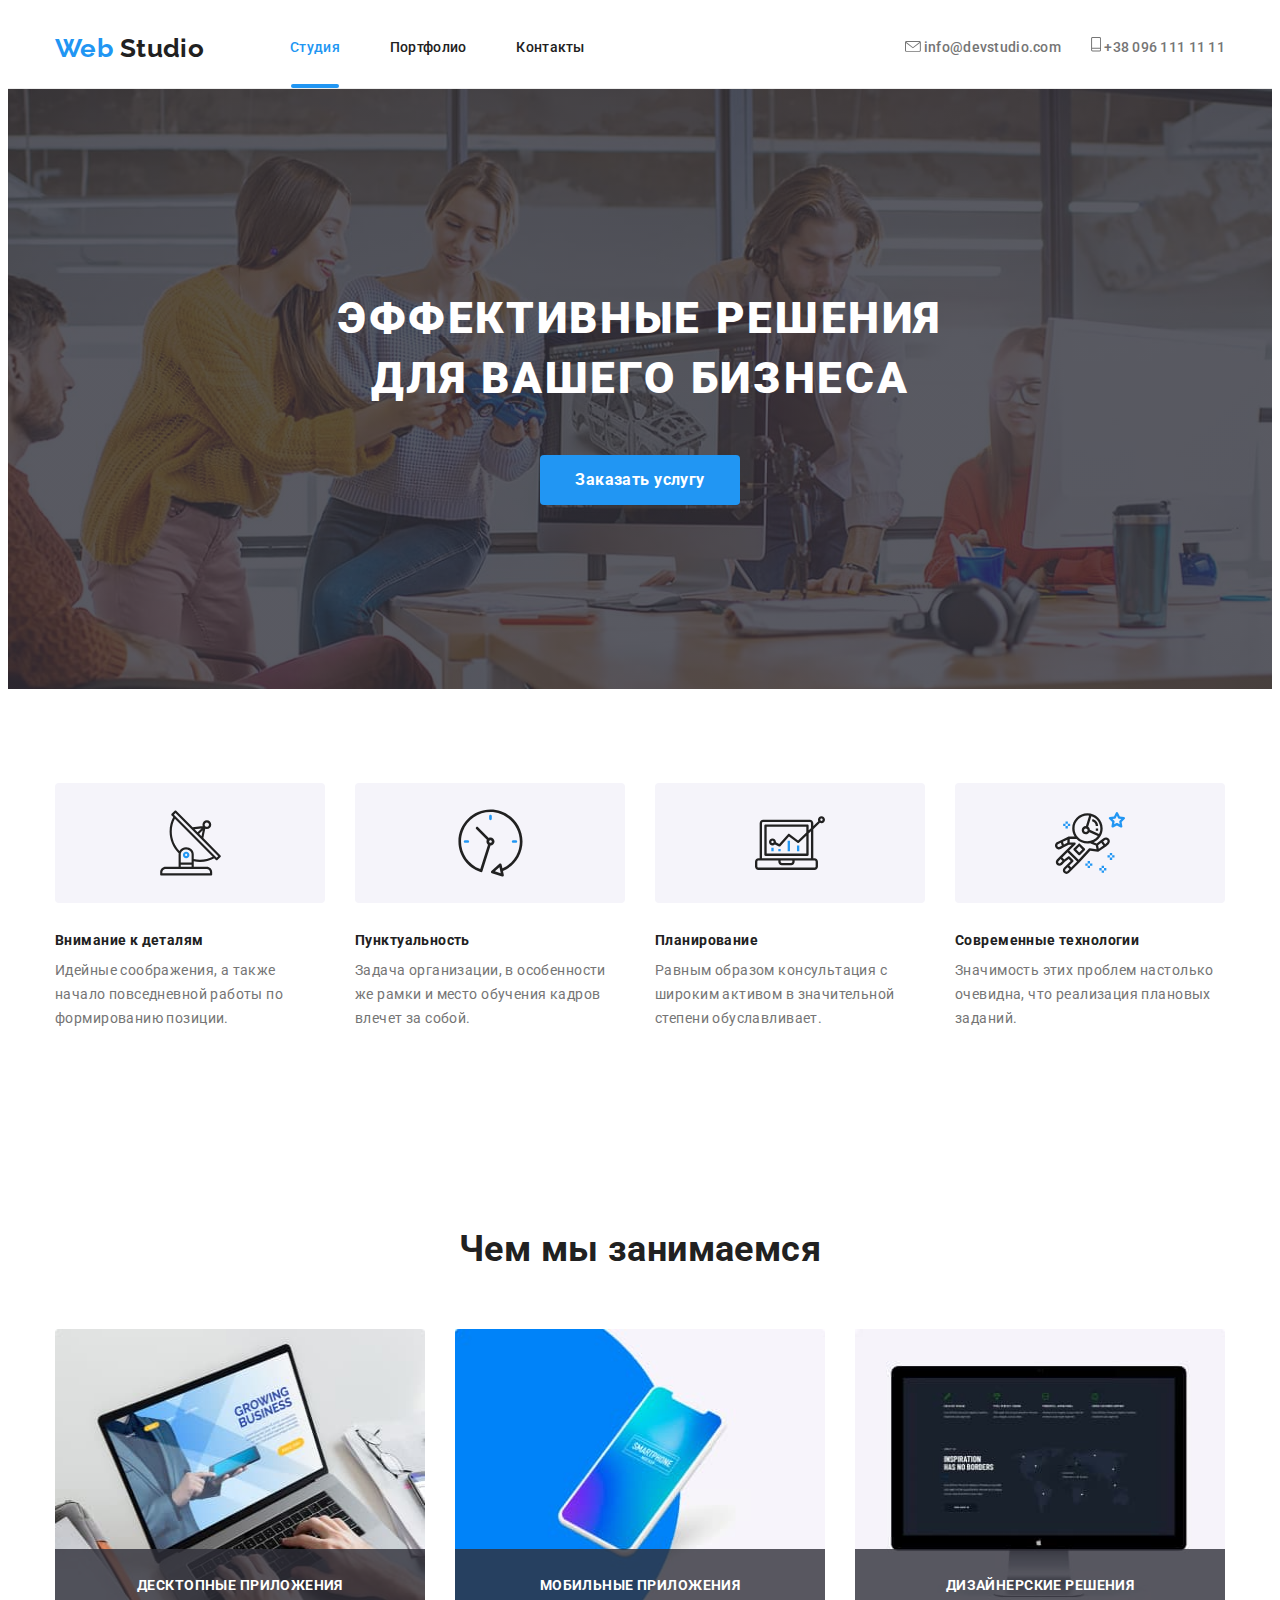
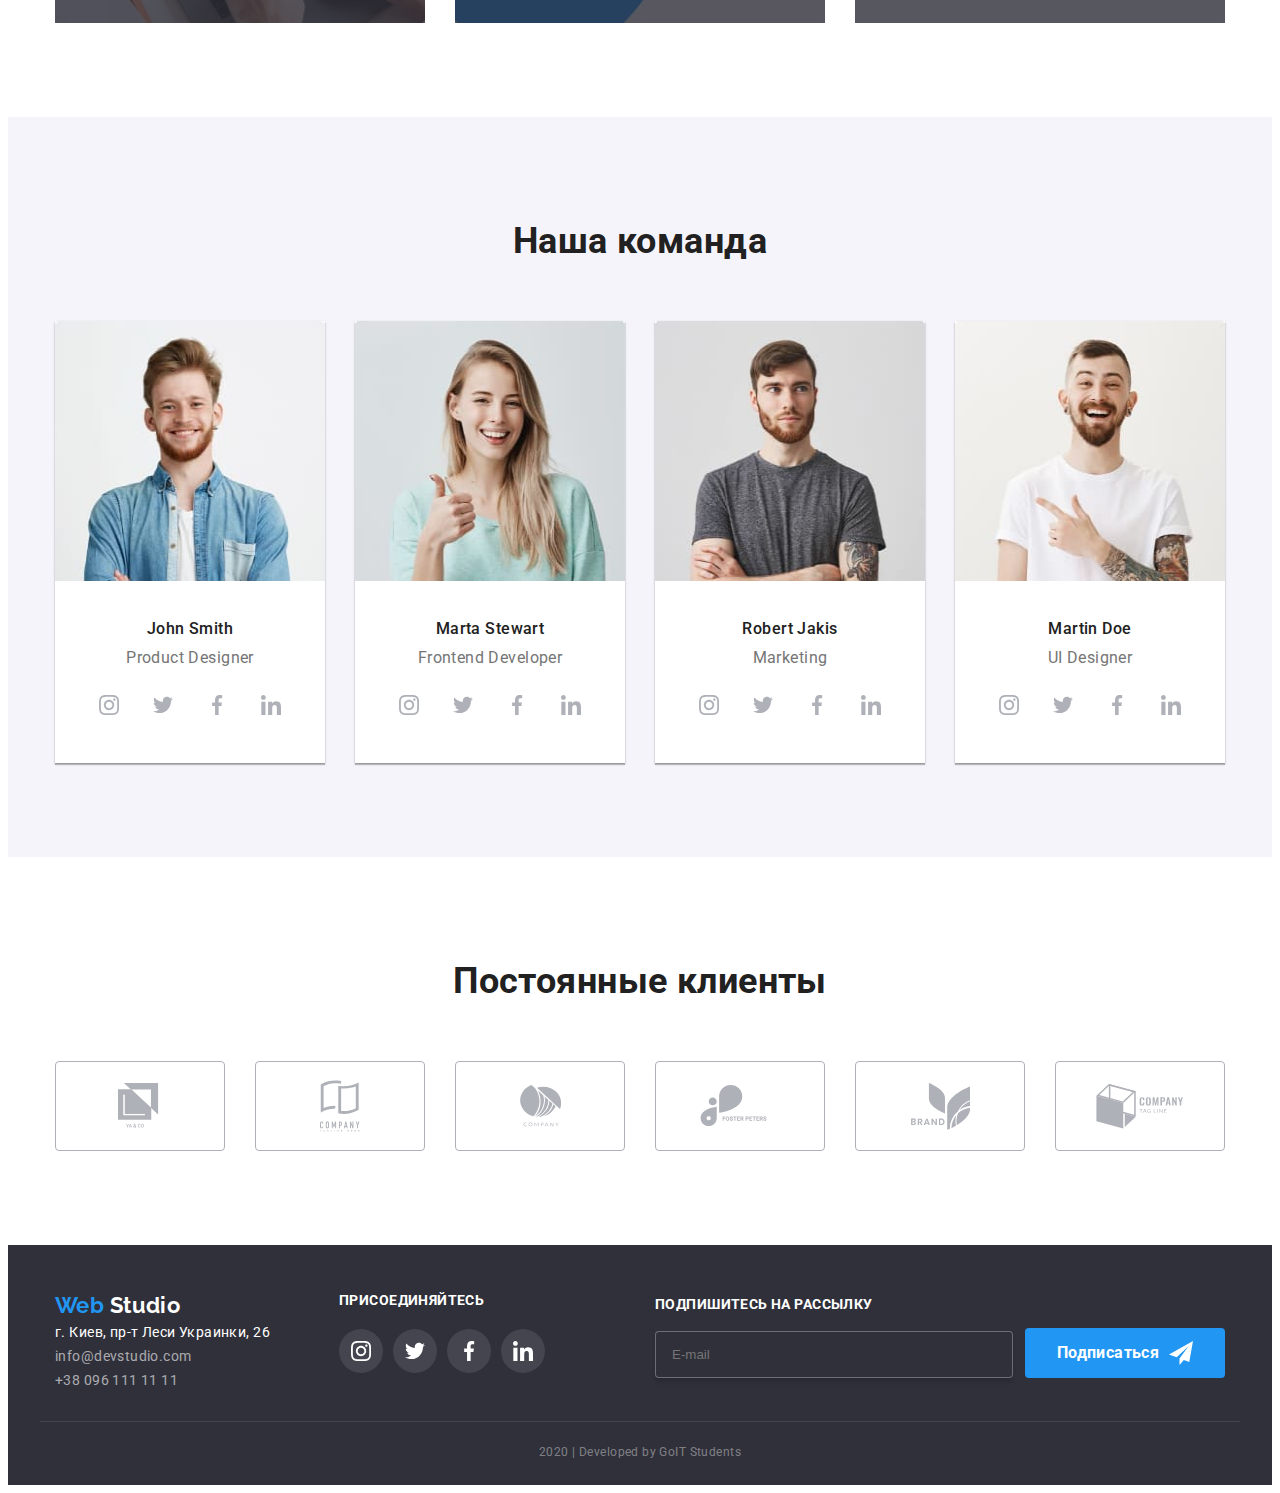
==== commit 7af83881: "footer form" ====
--- a/index.html
+++ b/index.html
@@ -47,7 +47,7 @@
         <h1 class="hero-title">ЭФФЕКТИВНЫЕ РЕШЕНИЯ <br> ДЛЯ ВАШЕГО БИЗНЕСА</h1>
         <a href="" class="hero-button">Заказать услугу</a>
     </section>
-    <div class="backdrop">
+    <div class="backdrop is-hidden">
         <div class="modal">
 
             <form class="modal-form">
--- a/css/styles.css
+++ b/css/styles.css
@@ -632,6 +632,7 @@
 
 .footer-subtitle {
     margin-top: 0px;
+    margin-bottom: 20px;
 
     color: var(--white-color);
 
@@ -658,7 +659,7 @@
     justify-content: center;
     align-items: center;
     margin-left: 12px;
-    margin-top: 23px;
+    margin-top: 35px;
     width: 200px;
     height: 50px;
     background-color: var(--accent-color);
@@ -686,8 +687,20 @@
 
     width: 358px;
     height: 50px;
-
+}
+
+.footer-field input {
+    padding: 15px 16px;
     background-color: var(--footer-bcground-color);
+    border: 1px solid rgba(255, 255, 255, 0.3);
+    box-sizing: border-box;
+    box-shadow: 0px 4px 4px rgba(0, 0, 0, 0.15);
+    border-radius: 4px;
+}
+
+.footer-field label {
+    margin-bottom: 14px;
+    color: var(--white-color);
 }
 /* Портфолио */
 
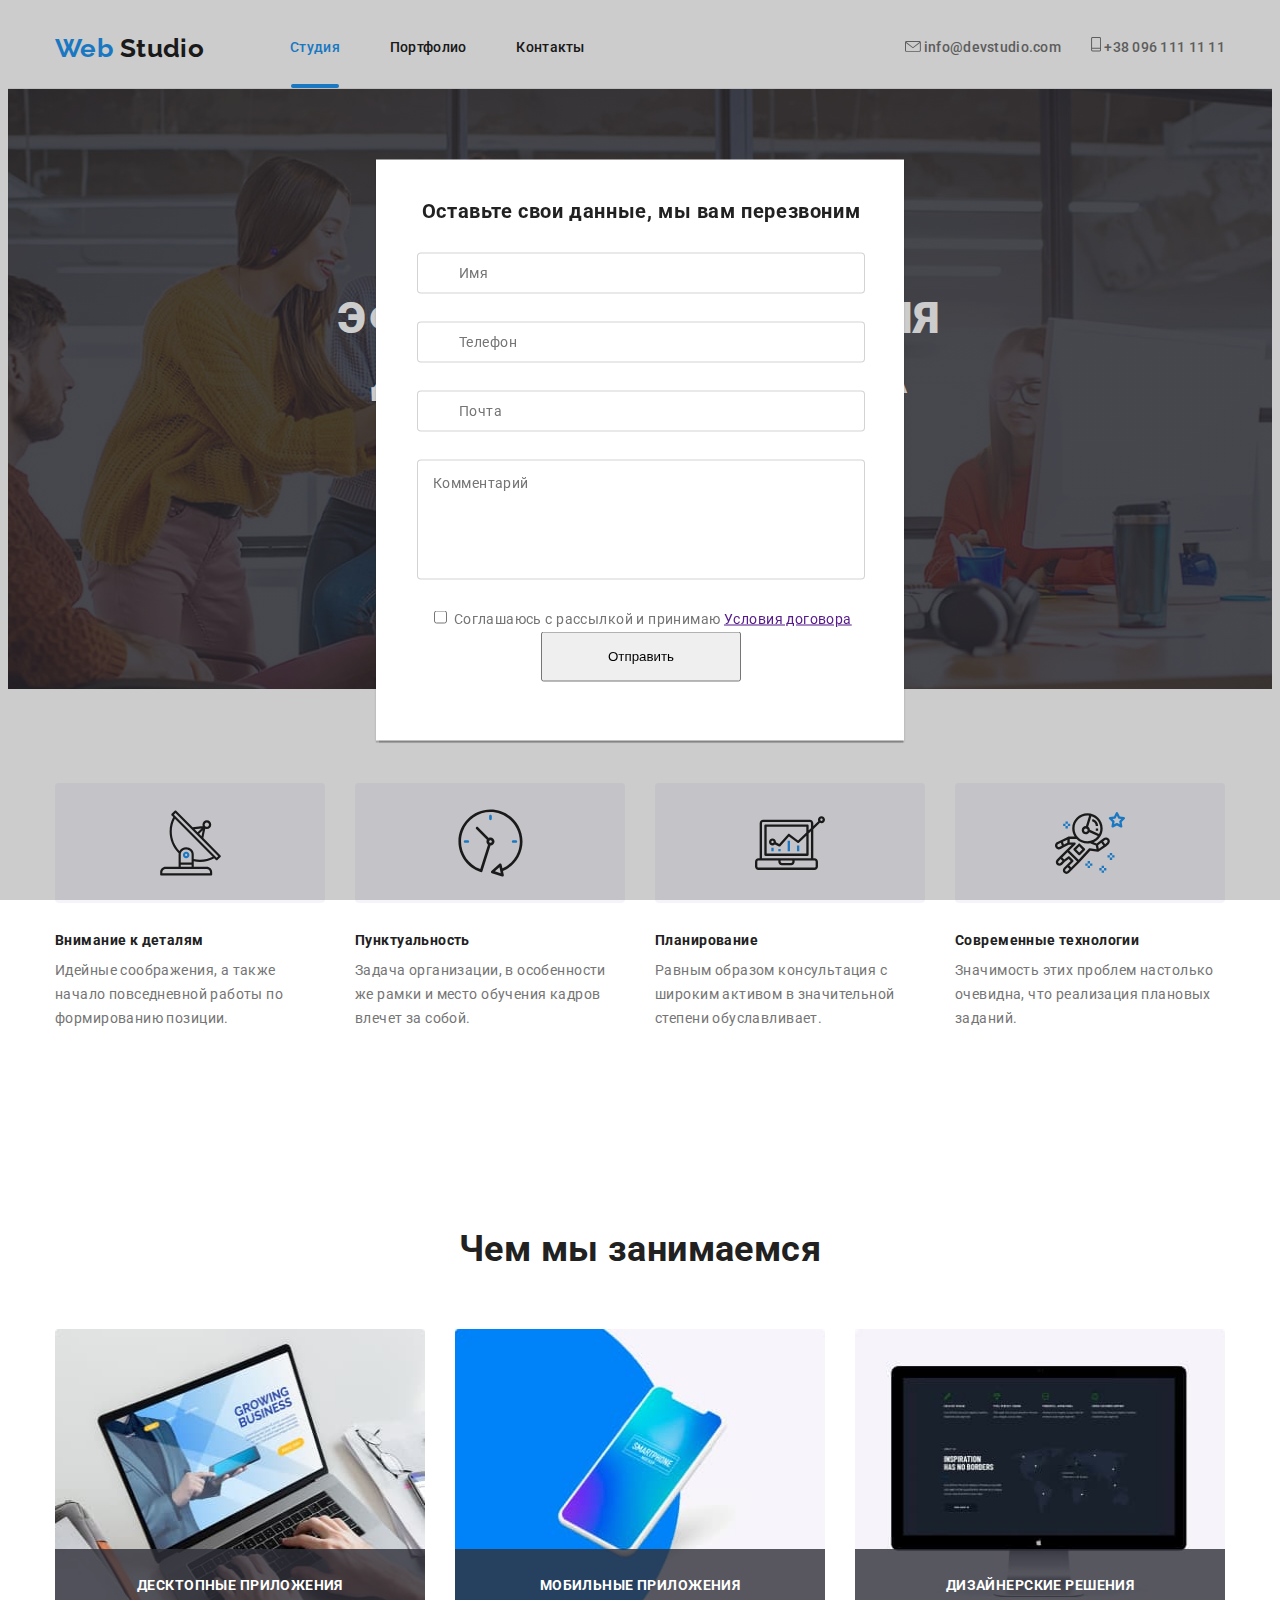
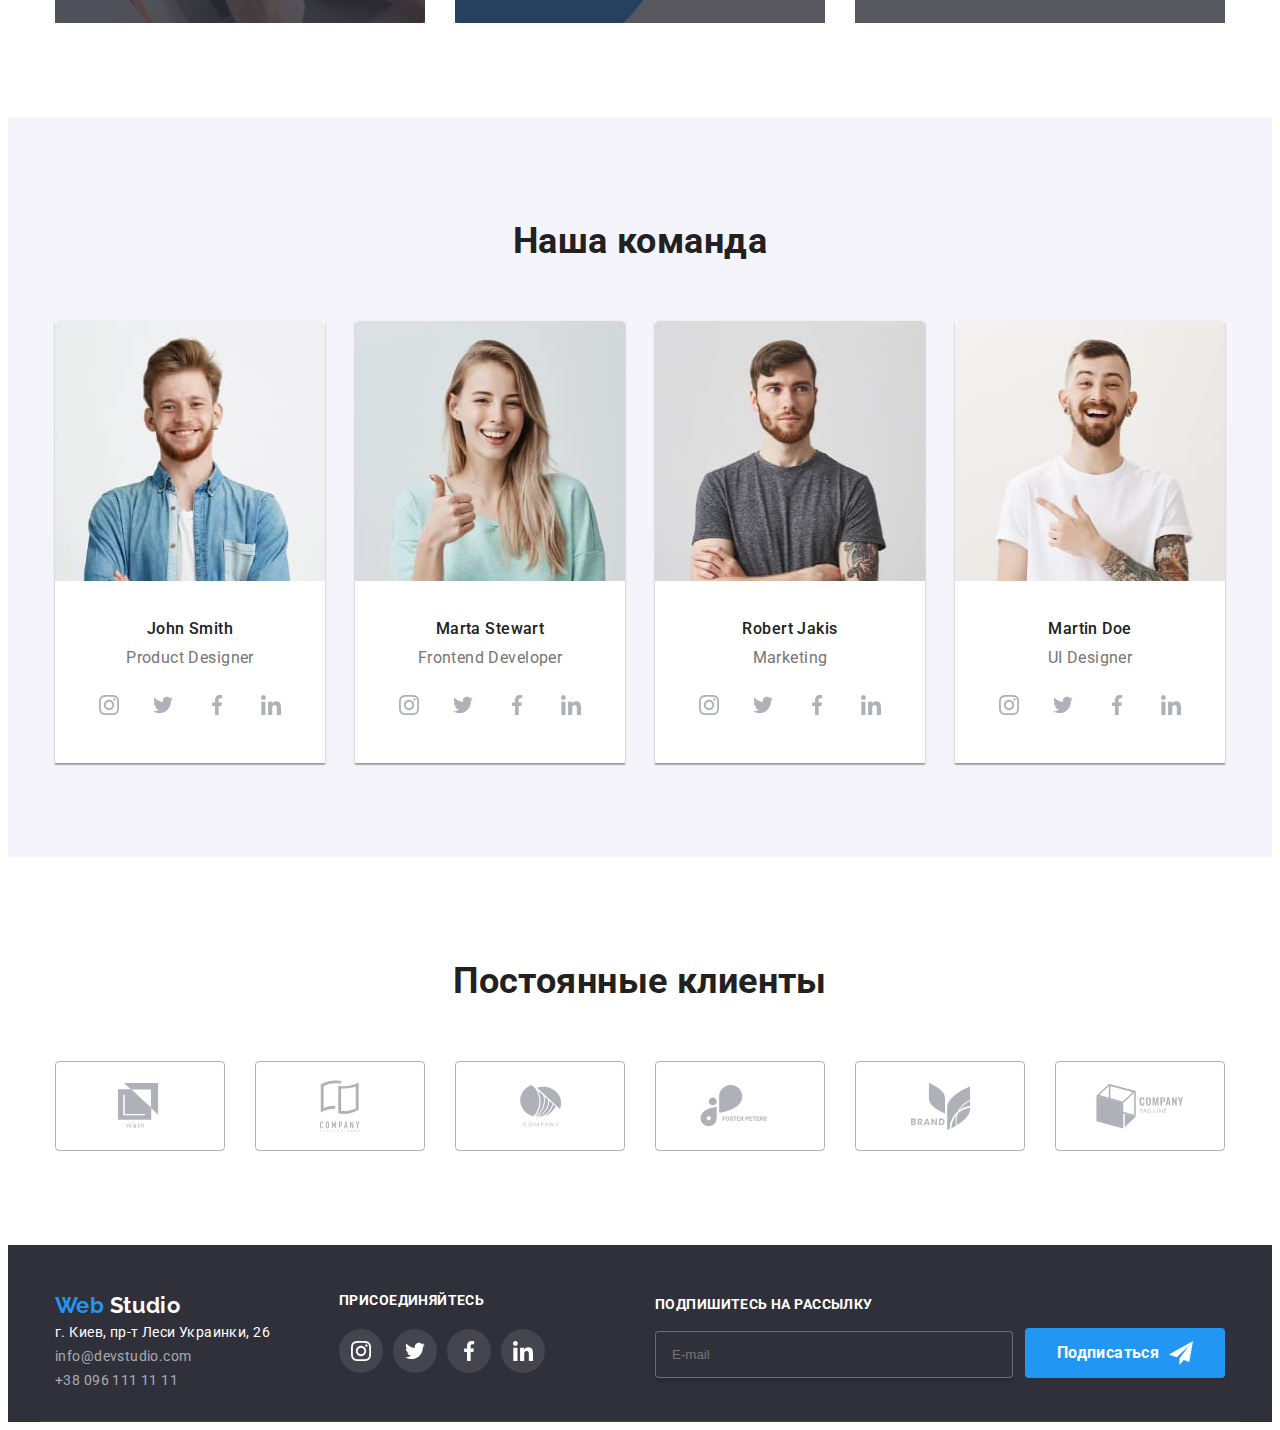
==== commit 4e866097: "vol.2" ====
--- a/index.html
+++ b/index.html
@@ -47,30 +47,30 @@
         <h1 class="hero-title">ЭФФЕКТИВНЫЕ РЕШЕНИЯ <br> ДЛЯ ВАШЕГО БИЗНЕСА</h1>
         <a href="" class="hero-button">Заказать услугу</a>
     </section>
-    <div class="backdrop is-hidden">
+    <div class="backdrop">
         <div class="modal">
 
             <form class="modal-form">
                 <p class="modal-title">Оставьте свои данные, мы вам перезвоним</p>
 
                 <div class="form-field">
-                    <label for="name">Имя</label>
                     <input type="text" name="name" id="name">
+                    <label class="form-label" for="name">Имя</label>
                 </div>
                 
                 <div class="form-field">
-                    <label for="tel">Телефон</label>
                     <input type="tel" name="tel" id="tel">
+                    <label class="form-label" for="tel">Телефон</label>
                 </div>
                 
                 <div class="form-field">
-                    <label for="email">Почта</label>
                     <input type="email" name="email" id="email">
+                    <label class="form-label" for="email">Почта</label>
                 </div>
 
                 <div class="form-field">
-                    <label for="comment">Комментарий</label>
                     <textarea name="comment" id="comment" cols="30" rows="10"></textarea>
+                    <label class="comment-label" for="comment">Комментарий</label>
                 </div>
 
                 <div class="form-options">
@@ -78,13 +78,11 @@
                     <label for="agreement">Соглашаюсь с рассылкой и принимаю <a href="">Условия договора</a></label>
                 </div>
 
-                <button type="submit">Отправить</button>
-
-                
+                <div class="modal-button">
+                    <button type="submit">Отправить</button>
+                </div>
             </form>
-            <!-- <svg class="modal-exit">
-                <use href="./img/svg/Vector1.svg"></use>
-            </svg> -->
+
         </div>
     </div>
 <!-- Advantages -->
@@ -413,7 +411,6 @@
                 </a> 
 
         </div>
-        <p class="footer-sign">2020 | Developed by GoIT Students </p>
     </footer>
 </body>
 </html>--- a/css/styles.css
+++ b/css/styles.css
@@ -276,6 +276,7 @@
 }
 
 .form-field {
+    position: relative;
     display: flex;
     flex-direction: column;
 }
@@ -288,15 +289,6 @@
     width: 200px;
     height: 50px;
 }
-
-/* .modal-exit {
-    position: absolute;
-    top: 0;
-    right: 0;
-    width: 100px;
-    fill: black;
-    background-color: palevioletred;
-} */
 
 .modal {
     position: absolute;
@@ -312,11 +304,12 @@
 .modal-form {
     display: flex;
     flex-direction: column;
-    padding: 40px;
+    padding: 40px 39px 40px 41px;
 }
 
 .modal-title {
     text-align: center;
+    margin-top: 0;
     margin-bottom: 30px;
     font-family: Roboto;
     font-style: normal;
@@ -327,6 +320,48 @@
 
     color: #212121;
 }
+
+.form-field:not(:last-child) {
+    margin-bottom: 28px;
+}
+
+.form-field input {
+    padding: 12px 18px 12px 42px;
+    border: 1px solid rgba(33, 33, 33, 0.2);
+    border-radius: 4px;
+}
+
+.form-field textarea {
+    padding: 12px 16px;
+    width: 448px;
+    height: 120px;
+    border: 1px solid rgba(33, 33, 33, 0.2);
+    border-radius: 4px;
+}
+
+.form-label {
+    position: absolute;
+    top: 50%;
+    left: 42px;
+    transform: translateY(-50%);
+}
+
+.comment-label {
+    position: absolute;
+    top: 12px;
+    left: 16px;
+}
+
+.modal-button {
+    display: block;
+    text-align: center;
+}
+
+.form-options {
+    display: block;
+    text-align: center;
+}
+
 /* Advantages */
 
 .advantages-list {
@@ -693,6 +728,7 @@
     padding: 15px 16px;
     background-color: var(--footer-bcground-color);
     border: 1px solid rgba(255, 255, 255, 0.3);
+    color: rgba(255, 255, 255, 0.6);
     box-sizing: border-box;
     box-shadow: 0px 4px 4px rgba(0, 0, 0, 0.15);
     border-radius: 4px;
@@ -702,6 +738,7 @@
     margin-bottom: 14px;
     color: var(--white-color);
 }
+
 /* Портфолио */
 
 .portfolio-title {
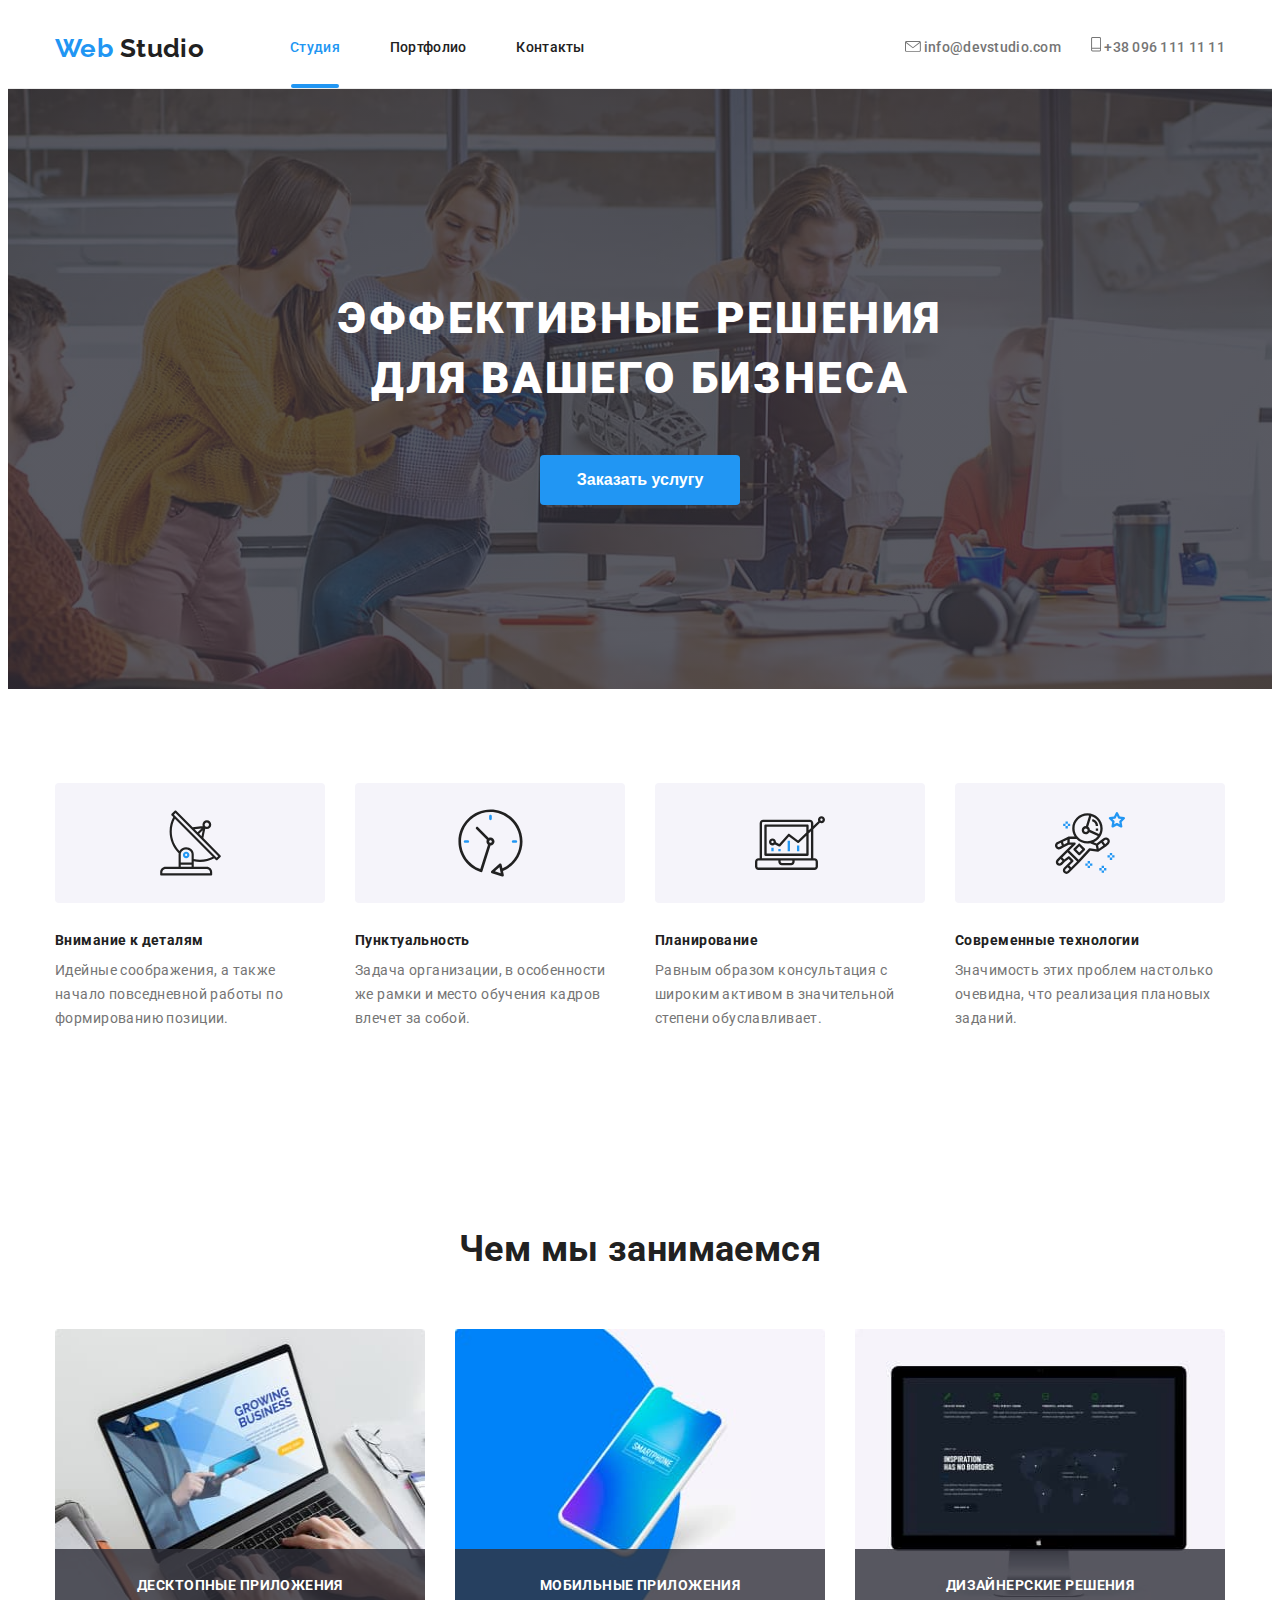
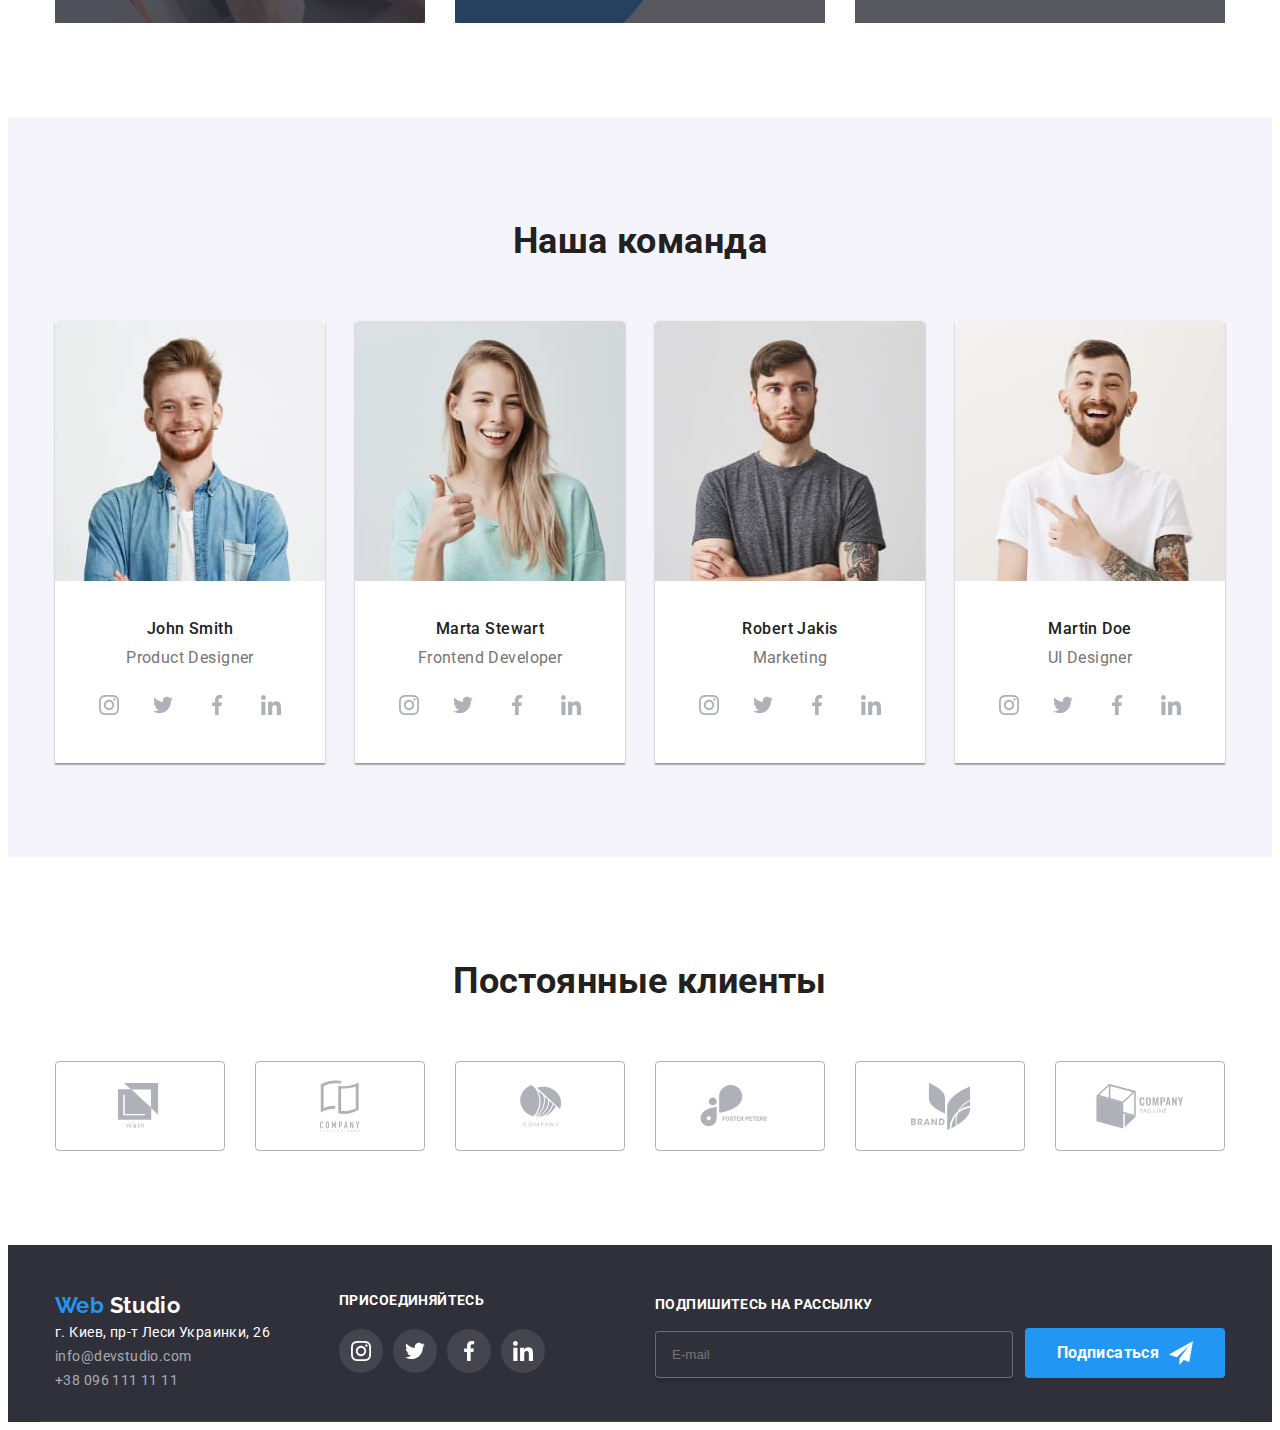
==== commit f353f3d7: "final" ====
--- a/index.html
+++ b/index.html
@@ -45,31 +45,45 @@
     <!-- Hero -->
     <section class="hero">
         <h1 class="hero-title">ЭФФЕКТИВНЫЕ РЕШЕНИЯ <br> ДЛЯ ВАШЕГО БИЗНЕСА</h1>
-        <a href="" class="hero-button">Заказать услугу</a>
+        <button data-modal-open class="hero-button">Заказать услугу</button>
     </section>
-    <div class="backdrop">
+    <div class="backdrop is-hidden" data-modal>
         <div class="modal">
 
-            <form class="modal-form">
+            <form class="modal-form" autocomplete="off">
+                <div data-modal-close class="close-button">
+                    <svg class="close-icon" widht=11px height=11px>
+                        <use href="./img/svg/sprite2.svg#icon-cross"></use>
+                    </svg>
+                </div>
                 <p class="modal-title">Оставьте свои данные, мы вам перезвоним</p>
 
                 <div class="form-field">
-                    <input type="text" name="name" id="name">
+                    <input class="form-input" type="text" name="name" id="name" placeholder=" ">
                     <label class="form-label" for="name">Имя</label>
+                    <svg class="form-icon" width=12px height=12px>
+                        <use href="./img/svg/sprite2.svg#icon-name"></use>
+                    </svg>
                 </div>
                 
                 <div class="form-field">
-                    <input type="tel" name="tel" id="tel">
+                    <input class="form-input" type="tel" name="tel" id="tel" placeholder=" ">
                     <label class="form-label" for="tel">Телефон</label>
+                    <svg class="form-icon" width=13px heigth=13px>
+                        <use href="./img/svg/sprite2.svg#icon-phone"></use>
+                    </svg>
                 </div>
                 
                 <div class="form-field">
-                    <input type="email" name="email" id="email">
+                    <input class="form-input" type="email" name="email" id="email" placeholder=" ">
                     <label class="form-label" for="email">Почта</label>
+                    <svg class="form-icon" width=15px height=12>
+                        <use href="./img/svg/sprite2.svg#icon-mail"></use>
+                    </svg>
                 </div>
 
                 <div class="form-field">
-                    <textarea name="comment" id="comment" cols="30" rows="10"></textarea>
+                    <textarea class="comment-input" name="comment" id="comment" placeholder=" " cols="30" rows="10"></textarea>
                     <label class="comment-label" for="comment">Комментарий</label>
                 </div>
 
@@ -79,7 +93,7 @@
                 </div>
 
                 <div class="modal-button">
-                    <button type="submit">Отправить</button>
+                    <button class="mod-button" type="submit">Отправить</button>
                 </div>
             </form>
 
@@ -412,5 +426,6 @@
 
         </div>
     </footer>
+    <script src="./js/modal.js"></script>
 </body>
 </html>--- a/css/styles.css
+++ b/css/styles.css
@@ -249,6 +249,8 @@
     display: inline-block;
     padding: 10px 32px;
     border-radius: 4px;
+    border: none;
+    cursor: pointer;
 
     color: var(--white-color);
     background-color: var(--accent-color);
@@ -269,7 +271,6 @@
     position: fixed;
     top: 0;
     left: 0;
-    z-index: 1;
     width: 100%;
     height: 100%;
     background-color: rgba(0, 0, 0, 0.2);
@@ -283,11 +284,31 @@
 
 .form-options a {
     text-decoration: underline;
-}
-
-.modal-form button {
-    width: 200px;
-    height: 50px;
+    color: var(--accent-color);
+}
+
+.close-button {
+    position: absolute;
+    display: flex;
+    justify-content: center;
+    align-items: center;
+    top: 8px;
+    right: 8px;
+    width: 30px;
+    height: 30px;
+    border-radius: 50%;
+    border: 1px solid rgba(0, 0, 0, 0.1);
+    cursor: pointer;
+    transition: color 250ms cubic-bezier(0.4, 0, 0.2, 1);
+}
+.close-button:hover,
+.close-button:focus {
+    fill: var(--accent-color);
+}
+
+.close-icon {
+    width: 11px;
+    height: 11px;
 }
 
 .modal {
@@ -344,17 +365,63 @@
     top: 50%;
     left: 42px;
     transform: translateY(-50%);
+    transition: transform 250ms cubic-bezier(0.4, 0, 0.2, 1);
+}
+
+.form-input:focus + .form-label,
+.form-input:not(:placeholder-shown) + .form-label {
+    transform: translate(-29px, -40px);
+    /* transform: translateX(26px); */
+    color: var(--accent-color);
+    font-size: 12px;
+}
+
+.form-input:focus ~ .form-icon,
+.form-input:not(:placeholder-shown) ~ .form-icon {
+    fill: var(--accent-color);
+}
+
+.form-icon {
+    position: absolute;
+    top: 50%;
+    left: 19px;
+    transform: translate(-50%, -50%);
+    transition: color 250ms cubic-bezier(0.4, 0, 0.2, 1);
 }
 
 .comment-label {
     position: absolute;
     top: 12px;
     left: 16px;
+    transition: transform 250ms cubic-bezier(0.4, 0, 0.2, 1);
+}
+
+.comment-input:focus + .comment-label,
+.comment-input:not(:placeholder-shown) + .comment-label {
+    transform: translateY(-30px);
+    color: var(--accent-color);
+    font-size: 12px;
 }
 
 .modal-button {
     display: block;
     text-align: center;
+    margin-top: 30px;
+}
+
+.mod-button {
+    width: 200px;
+    height: 50px;
+    background-color: var(--accent-color);
+    color: var(--white-color);
+    border-radius: 4px;
+    border: none;
+    cursor: pointer;
+}
+
+.mod-button:hover,
+.mod-button:focus {
+    box-shadow: 0px 4px 4px rgba(0, 0, 0, 0.15);
 }
 
 .form-options {
@@ -423,6 +490,7 @@
 
 .service-list .item {
     position: relative;
+    z-index: -1;
 }
 
 .service-list .item:not(:last-child) {
